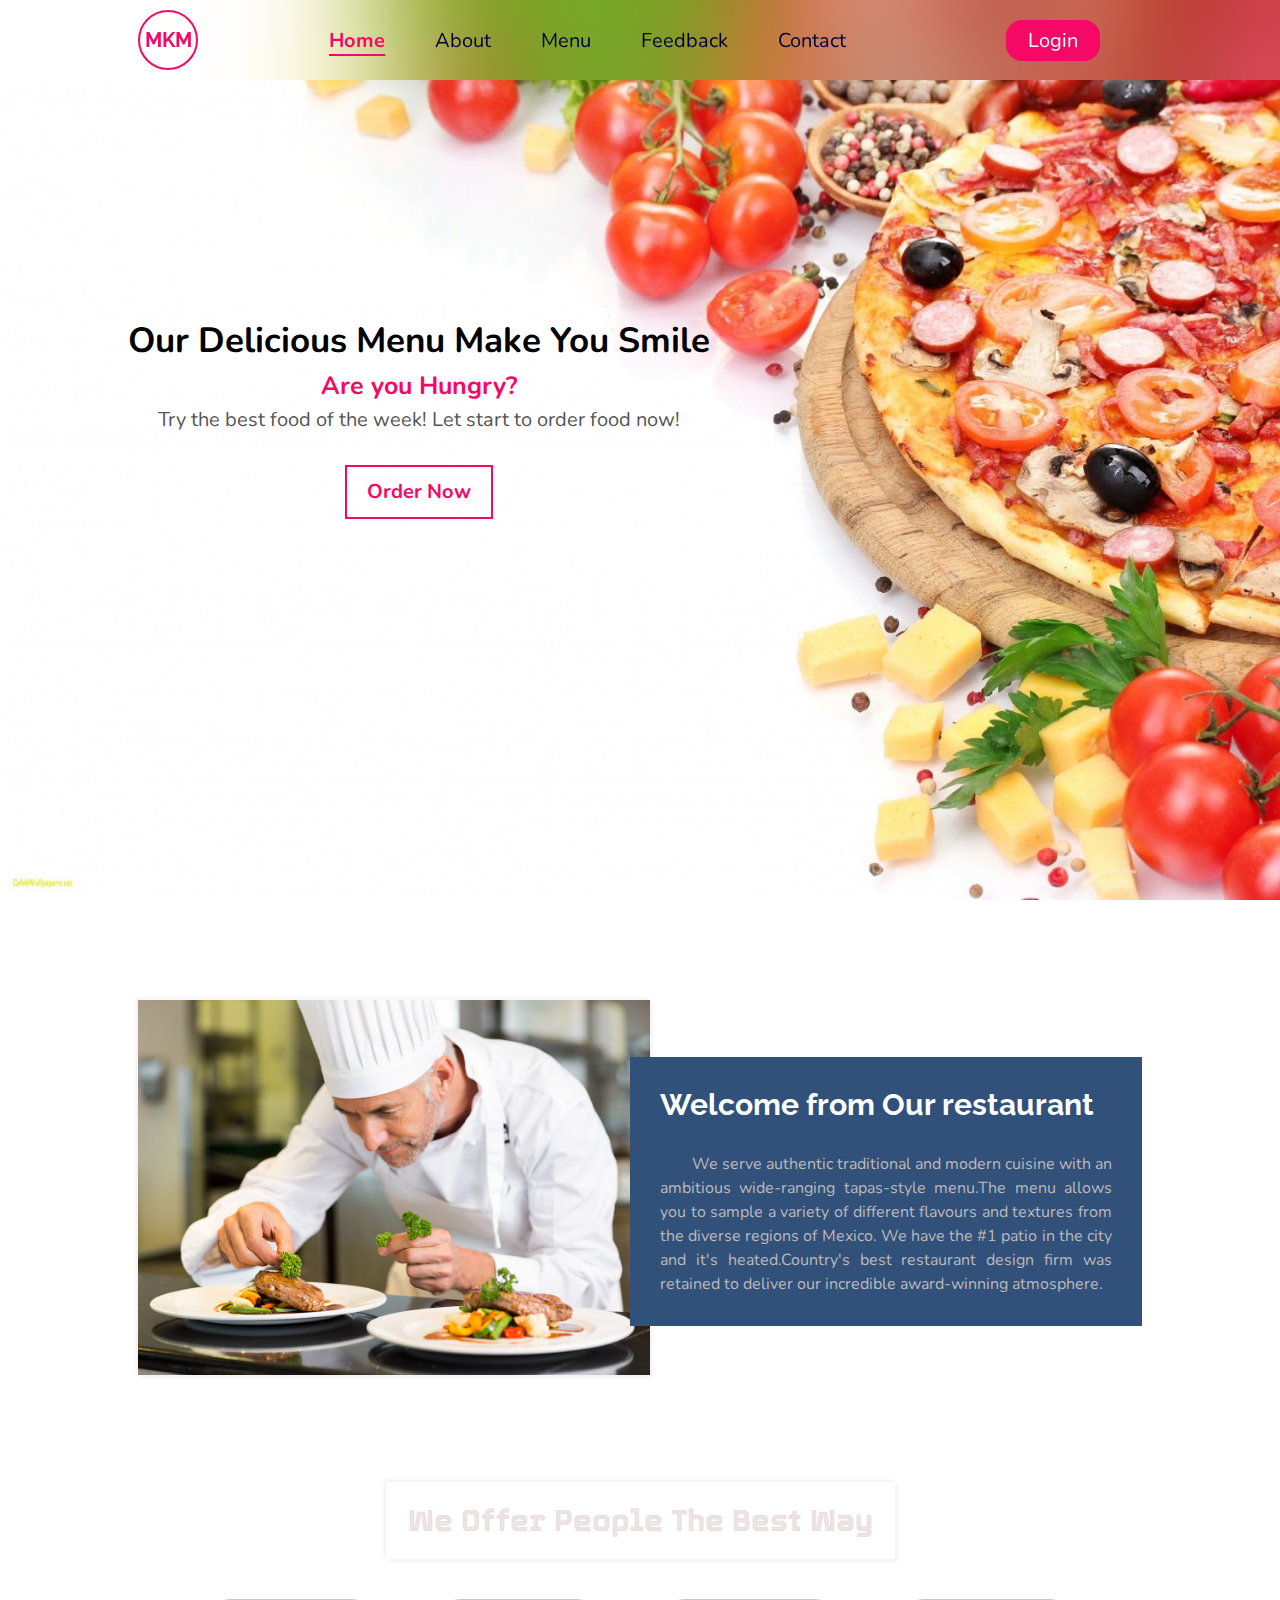
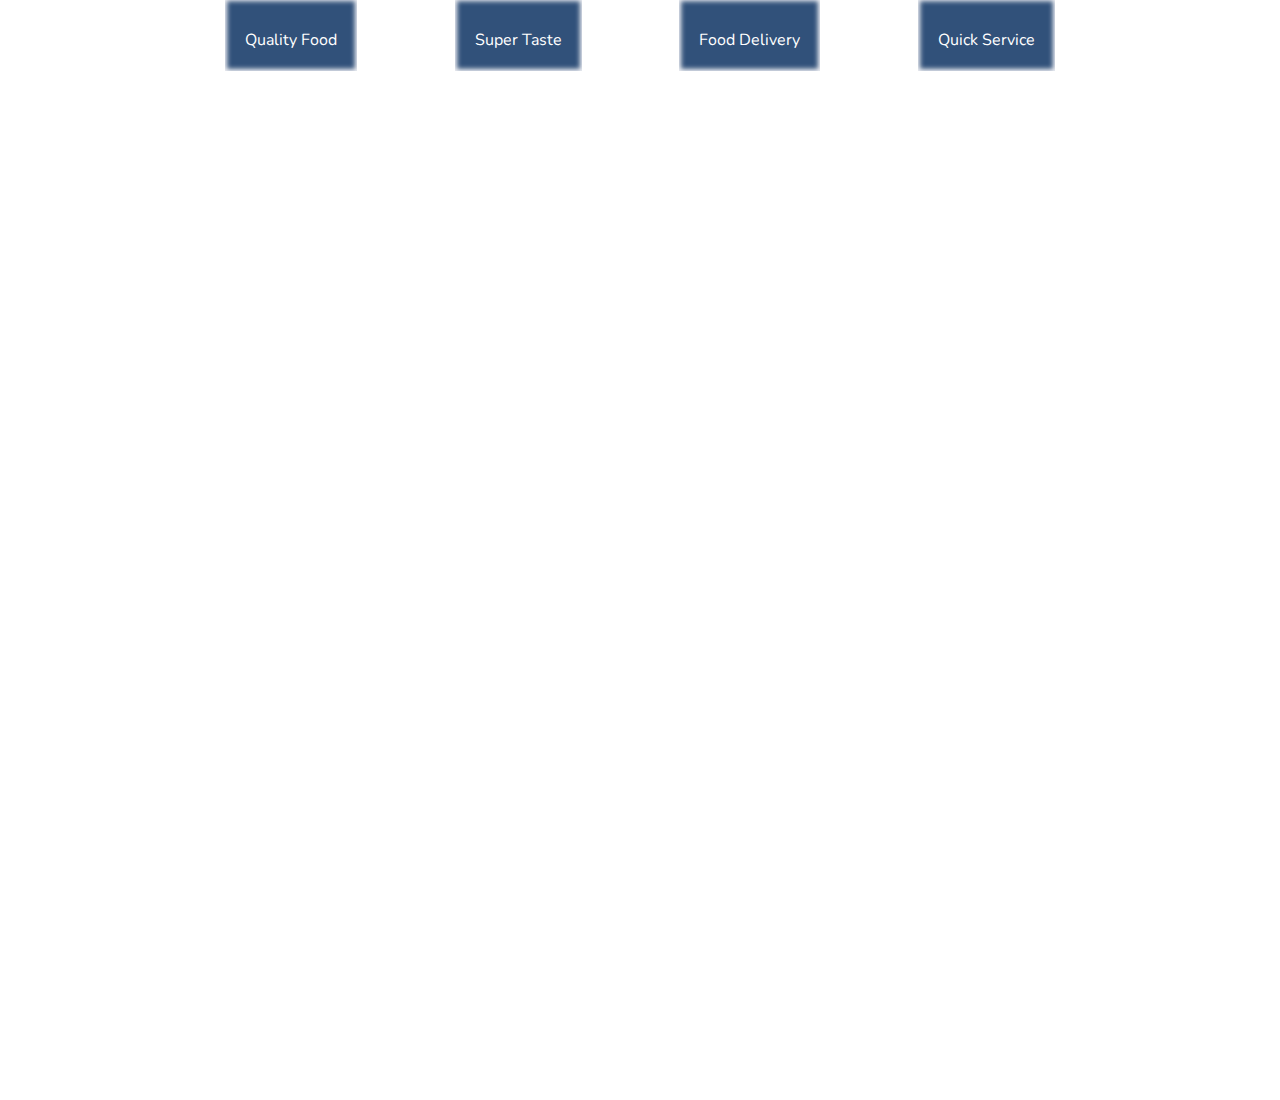
==== index.html @ 501df833 "Home and About Page" ====
<!DOCTYPE html>
<html lang="en">
<head>
    <meta charset="UTF-8">
    <meta http-equiv="X-UA-Compatible" content="IE=edge">
    <meta name="viewport" content="width=device-width, initial-scale=1.0">
    
    <!-- Icon link-->
    <link rel="stylesheet" href="https://use.fontawesome.com/releases/v5.15.3/css/all.css" integrity="sha384-SZXxX4whJ79/gErwcOYf+zWLeJdY/qpuqC4cAa9rOGUstPomtqpuNWT9wdPEn2fk" crossorigin="anonymous">
    <link rel='stylesheet' href='https://cdn-uicons.flaticon.com/uicons-regular-rounded/css/uicons-regular-rounded.css'>
    <!-- End Icon link -->

    <!-- Custom Css -->
    <link rel="stylesheet" href="assest/css/style.css">
    <link rel="stylesheet" href="assest/css/about.css">
    <link rel="stylesheet" href="assest/css/feedback.css">
    <!-- End Custom Css -->

    <title>Restaurant</title>
    
</head>
<body>
<!-- for Navbar start -->
    <header class="navbar_section">
        <div class="container">
            <div class="navbar">
                <div class="navbar_brand flex_center">
                    <a href="#"> MKM </a>
                </div>
                <ul class="navbar_menu flex_center">
                    <li class="navbar_item ">
                        <a href="#home" class="navbar_link active"> Home </a>
                    </li>
                    <li class="navbar_item">
                        <a href="#about" class="navbar_link"> About </a>
                    </li>
                    <li class="navbar_item">
                        <a href="#menu" class="navbar_link"> Menu </a>
                    </li>
                    <li class="navbar_item">
                        <a href="#feedback" class="navbar_link"> Feedback </a>
                    </li>
                    <li class="navbar_item">
                        <a href="#contact" class="navbar_link">Contact </a>
                    </li>
                </ul>
                <div class="flex_center">
                    <div class="account flex_center">
                        <div class="acc_login border_hover">
                            <a href="assest/html/login_form.html" class="login">
                                Login
                            </a>
                        </div>
                        <div class="acc_user flex_center d_none">
                            <div class="user_img"> 
                                <i class="fa fa-user"></i>
                            </div>
                            <a href="#" class="user">
                                May
                            </a>
                        </div>
                    </div>
                    <div class="cart">
                        <a href="#"> <i class="fa fa-cart-plus"></i></a>
                    </div>
                </div>
            </div>
        </div>
    </header>
<!-- for Navbar end -->

<!-- Top_Btn -->

<!-- End Top_Btn -->

<!-- for Home start -->
    <section class="home_section" id="home">
        <div class="container">
            <div class="home flex_center">
                <div class="home_item">
                    <div class="home_text">
                        <p> Our Delicious Menu Make You Smile</p>
                        <p> Are you Hungry?</p>
                        <p> Try the best food of the week! Let start to order food now!</p>
                    </div>
                    <div class=" order_btn border_hover">
                        <a href="#menu"> Order Now</a>
                    </div>
                </div>
            </div>
        </div>
    </section>
<!-- for Home end -->

<!-- for About start -->
    <section class="about_section" id="about">
        <div class="container">
            <div class="about ">
                <div class="flex_center">
                    <div class="w-50 about_img">
                        <img src="assest/img/about/chef-cooking.jpg" alt="">
                    </div>
                    <div class="w-50 about_text">
                        <h2> Welcome from Our restaurant</h2>
                        <p>
                            We serve authentic traditional and modern cuisine with an ambitious wide-ranging tapas-style menu.The menu allows you to sample a variety of different flavours and textures from the diverse regions of Mexico.
                            We have the #1 patio in the city and it's heated.Country's best restaurant design firm was retained to deliver our incredible award-winning atmosphere.
                        </p>
                    </div>
                </div>                
                <div class="about_card">
                    <div class="card_title">
                        <h2> We Offer People The Best Way </h2>
                    </div>
                    <div class="card flex_center">
                        <div class="card_body">
                            <div class="card_icon"> 
                                <i class="fa fa-fish"></i>
                            </div>
                            <div class="card_text">
                                Quality Food
                            </div>
                        </div>
                        <div class="card_body">
                            <div class="card_icon"> 
                                <i class="fa fa-smile-wink"></i>
                            </div>
                            <div class="card_text">
                                Super Taste
                            </div>
                        </div>
                        <div class="card_body">
                            <div class="card_icon">
                                <i class="fa fa-car"></i>
                            </div>
                            <div class="card_text">
                                Food Delivery
                            </div>
                        </div>
                        <div class="card_body">
                            <div class="card_icon">
                                <i class="fa fa-clock"></i>
                            </div>
                            <div class="card_text">
                                Quick Service
                            </div>
                        </div>
                    </div>
                </div>                
            </div>
        </div>
    </section>
<!-- for About end -->

<!-- for feedback start -->
    <section class="feecback_section" id="feedback">
        <div class="container">
            <div class="feedback">
            </div>
        </div>
    </section>
<!-- for feedback end -->
<script  type="text/javascript" src="assest/js/custom.js"></script>
</body>
</html>
---- assest/css/style.css ----
/* Google Font */
@import url('https://fonts.googleapis.com/css2?family=Raleway:ital,wght@0,100;0,300;0,500;0,600;0,800;1,600&display=swap');
@import url('https://fonts.googleapis.com/css2?family=Nunito:wght@200;300;400;600;700;800&family=Raleway:ital,wght@0,100;0,300;0,500;0,600;0,800;1,600&display=swap');
@import url('https://fonts.googleapis.com/css2?family=Tourney:wght@300;400;600&family=Zen+Tokyo+Zoo&display=swap');
/* for all Element */

html{
    width:100%;
    overflow-x:hidden;
    scroll-behavior: smooth;
}
body{
    width: 100%;
    font-size: 20px;
    overflow-x:hidden;
    /*  */
}
*{
    margin: 0; padding: 0;
    box-sizing: border-box;
    font-family:'Nunito', sans-serif;
}
.container{
    width:80%; height: 100%;
    margin:0 auto;
}
a{
    text-decoration: none;
    color:var(--black);
}
li{
    list-style-type: none;
}
.flex_center{
    display: flex;
    justify-content: center;
    align-items: center;
}
.d_block{ display: block;}
.d_none{ display: none;}
/* Custom Css */
:root{
    --bg-black-50:#eff0f4;
    --text-black-900:#000000;
    --text-black-700:#555555;
    --black:#000030;
    --white:#ffffff;
    --pink:#F60966;
    --violet:#914A9E;
    --black-blue:#31517A;
    --outer-shadow: 2px 2px 5px var(--bg-black-50),
                    -2px -2px 5px var(--bg-black-50);
    --inner-shadow:inset 2px 2px 5px var(--bg-black-50),
                    inset -2px -2px 5px var(--bg-black-50);
}

/* Navbar Section */

    .navbar_section{
        width:100%;
        position:absolute;
        /* background-color: var(--white); */
        backdrop-filter: blur(50px);
    }
    .navbar{
        display: flex;
        justify-content: space-between;
        align-items: center;
        padding: 10px; 
        /* Customize padding as you like */

    }
    .navbar_brand{
        width: 60px;
        height: 60px;
        border: 2px solid var(--pink);
        border-radius: 50%;
    }
    .navbar_brand a{
        color:var(--pink);
        font-weight: bold;
        font-family:'Raleway',sans-serif;
    }
    .navbar_menu{    }
    .navbar_item{
        margin-right: 30px;
        padding: 5px 10px;
    }
    .navbar_link{    }
    .active{
        color:var(--pink);
        border-bottom: 1px solid var(--pink);
        font-weight: bold;
        border-bottom: 2px solid var(--pink);
    }

    .account{ }
    .acc_login{
        border: 2px solid var(--pink);
        padding: 5px 20px;
        border-radius: 16px;
        text-align: center;
        background-color: var(--pink);
    }
    .login{  color:var(--white);  }
    .user_img{
        border: 1px solid var(--black);
        width: 40px;
        height: 40px;
        border-radius: 50%;
        display: inline-block;
        margin-right: 5px;
        text-align: center;
        background-color: var(--text-black-900);
    }
    .user_img i{
        line-height: 2;
        color: var(--bg-black-50);
    }

    .cart{
        border-left: 1px solid var(--black);
        border-right: 1px solid var(--black);
        margin:0px 10px;
        padding:0px 10px;
    }
    .cart i{ color:var(--pink);}
    .cart:active i{ color:var(--text-black-900)}

/* End Navbar Section */

/* Start HOme Section */
    .home_section{
        width: 100%; 
        height: 100vh;
        background:url('../img/home/home_bg_2.jpg');
        background-size: cover;
        background-attachment: fixed;
        background-position:left center;
    }
    .home{
        height:100%;
        justify-content: flex-start;
    }
    .home_item{
        line-height: 1.5;
        text-align: center;
        height: 30%;
    }

    .home_text{ margin-bottom: 30px;}
    .home_text p:first-child{
        color: var(--text-black-900);
        font-weight: bold;
        font-size: 35px;
    }
    .home_text p:nth-child(even){
        color: var(--pink);
        font-size: 25px;
        font-weight: bold;
    }
    .home_text p:last-child{
        color: var(--text-black-700);
    }

    .order_btn{
        display: inline-block;
        border: 2px solid var(--pink);
        padding:10px 20px;
    }
    .order_btn a{ font-weight: bold; color:var(--pink);}

    /* for Login btn and Order now Btn */
    .border_hover:hover{
        background-color: var(--pink);
        transition: background-color 1s;
    }
    .border_hover:hover a{ color:var(--white);}
    .border_hover:active {
        margin-top:-5px;
    }
/* End HOme Section */
---- assest/css/about.css ----
.position_fixed{
    position: fixed;
    background-color: var(--white);
    box-shadow: var(--outer-shadow);
}
.about_section{
    width: 100%;
    min-height: 100vh;
    background: linear-gradient(rgba(29, 27, 27, 0.5), rgba(119, 116, 116, 0.5)), url("../img//about/abour_bg.webp");
    background-repeat: no-repeat;
    background-size: cover;
    background-position:right top;
    background-attachment: fixed;
}
.about{
    width: 100%;
    padding: 100px 0px;
}
.w-50{ width:50%;}

.about_img img{
    width:100%;
    box-shadow: var(--outer-shadow);
}

.about_text{
    background: var(--black-blue);
    padding: 30px;
    margin-left: -20px;
}
.about_text h2{
    color:#fff;
    margin-bottom: 30px;
    font-weight: bold;
    font-family: 'Raleway',sans-serif;
}
.about_text p{
    color: rgb(190, 184, 184);
    line-height: 1.5;
    text-indent: 2rem;
    text-align: justify;
    font-size: 16px;
}

.about_card{
    text-align: center;
    width: 100%;
    /* padding: 100px 0; */
}
.card_title{
    padding: 20px; 
    margin-top: 100px; margin-bottom: 40px;
    display: inline-block;
    border: 2px solid var(--white);
    box-shadow: var(--outer-shadow);
}
.card_title h2{
    color:rgb(233, 224, 224);
    font-family: 'Tourney', cursive;
}

.card{ justify-content: space-evenly; }
.card_body{
    color: var(--white);
    display: inline-block;
    cursor: pointer;

    padding: 20px;
    background: var(--black-blue);
    box-shadow:var(--inner-shadow);
}
.card_body:hover{
    background-color: transparent;
    transition: all 1s;
}
.card_icon{
    background-image: url("../img/about/blob.svg");
    background-repeat: no-repeat;
}
.card_icon i{
    width: 120px;
    height: 120px;
    line-height: 120px;
    border-bottom: 2px solid var(--white);
    font-size: 25px;
}
.card_text{ 
    margin-top: 10px;
    font-size: 16px;
}
---- assest/css/feedback.css ----
.feecback_section{
    min-height:100vh;
}
.feedback{
    
}
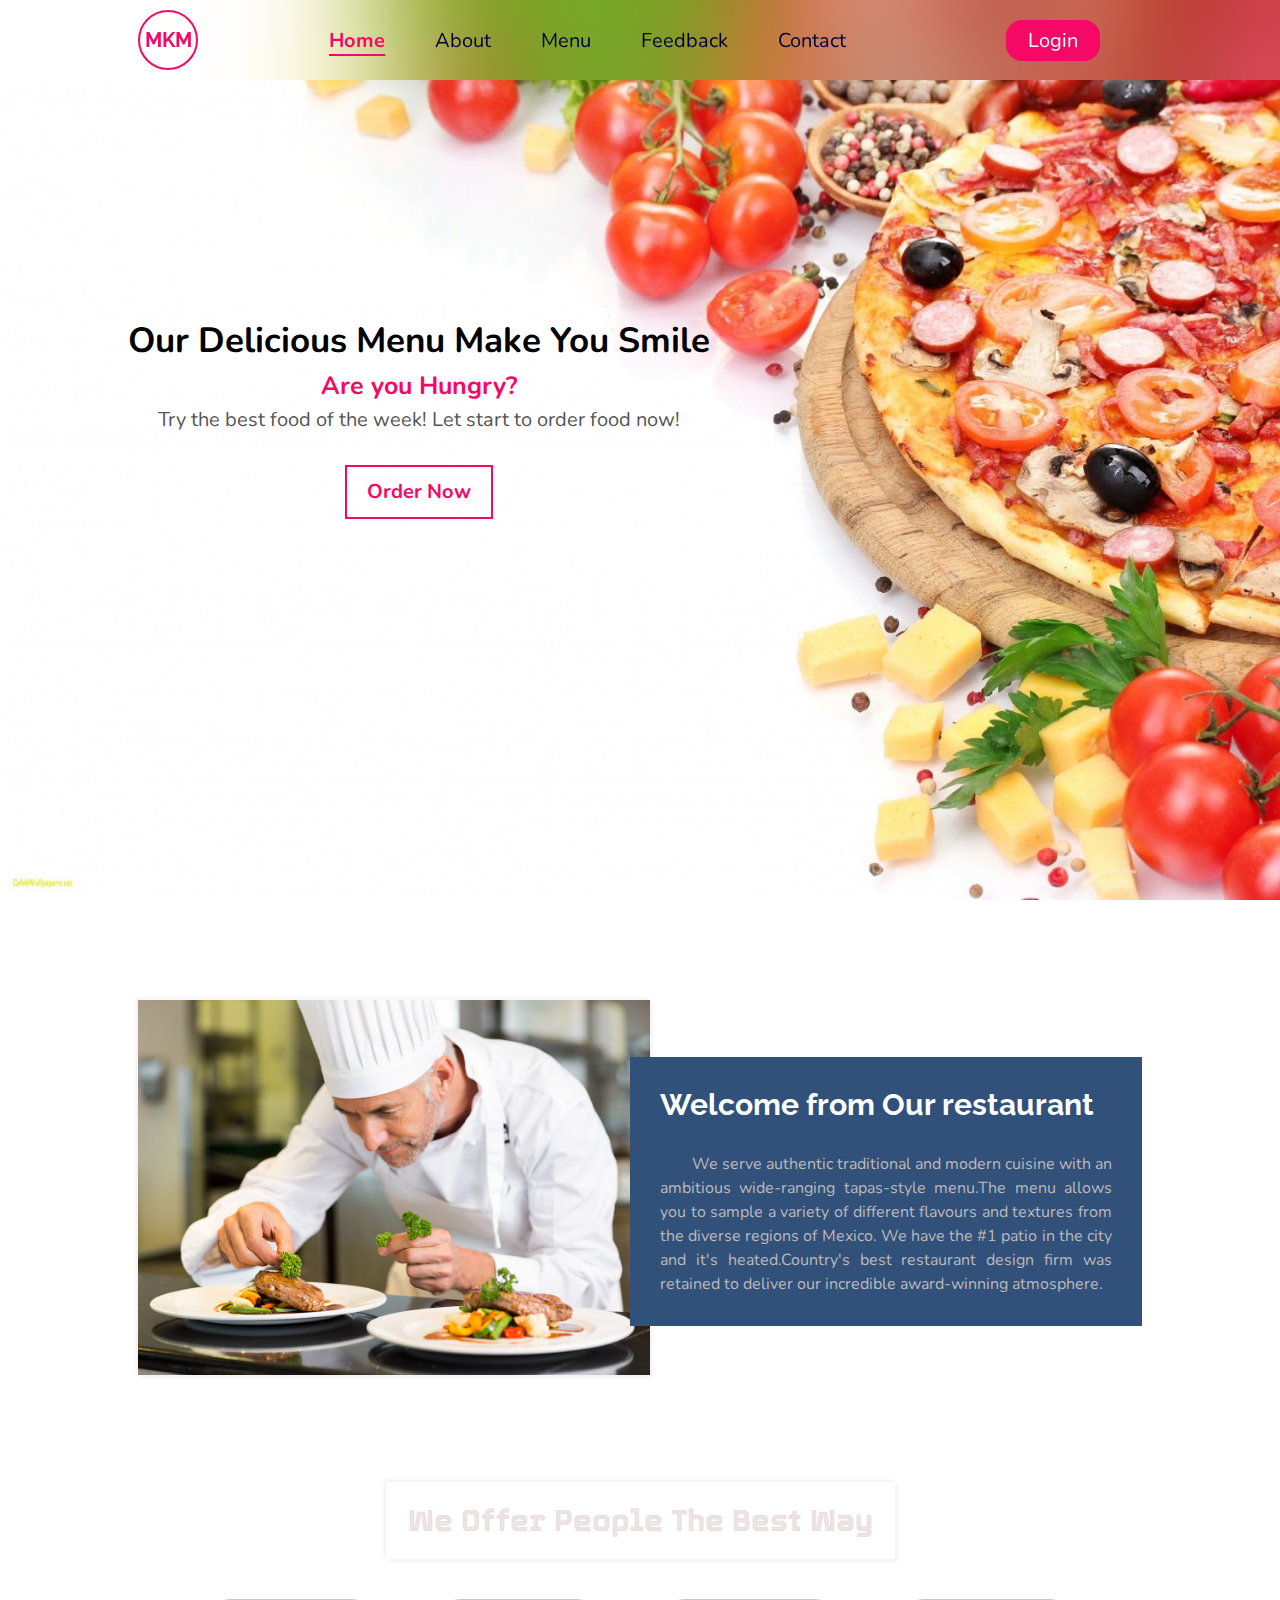
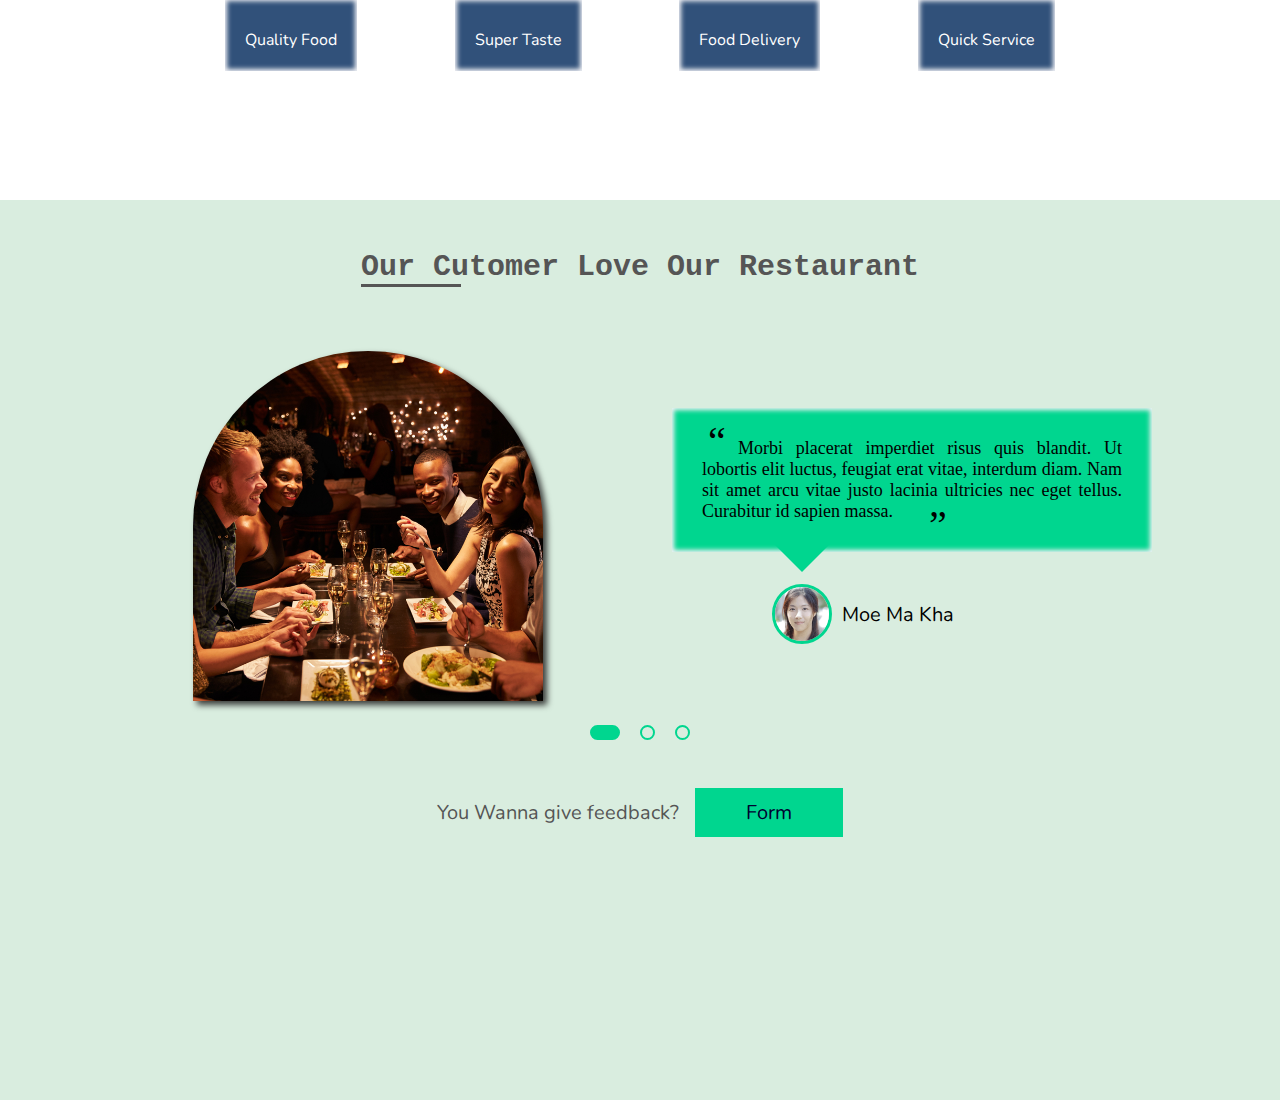
==== commit 81e16779: "Adding Feedback Section" ====
--- a/index.html
+++ b/index.html
@@ -156,6 +156,117 @@
     <section class="feecback_section" id="feedback">
         <div class="container">
             <div class="feedback">
+                <div class="feedback_header">
+                    <h3> Our Cutomer Love Our Restaurant</h3>
+                </div>
+                <div class="my-4">
+                    <div class="slide_row flex_center">
+                        <div class="flex_center slide_col">
+                            <div class="feedback_img_wrap w-50 flex_center">
+                                <div class="feedback_img">
+                                    <!-- <img src="assest/img/Feedback/happygirl-2-small.png" alt=""> -->
+                                </div>
+                            </div>
+                            <div class="customer_feedback w-50 ml-4">
+                                <div class="quote_border">
+                                    <blockquote>
+                                        Morbi placerat imperdiet risus quis blandit. Ut lobortis elit luctus, feugiat erat vitae, interdum diam. Nam sit amet arcu vitae justo lacinia ultricies nec eget tellus. Curabitur id sapien massa. 
+                                        <!-- Praesent varius purus id turpis iaculis iaculis. Nulla convallis magna nunc, id rhoncus massa ornare in. Donec et feugiat sem, ac rhoncus mauris. Quisque eget tempor massa. -->
+                                    </blockquote>
+                                </div>
+                                <div class="customer flex_center">
+                                    <div class="customer_img">
+                                        <img src="assest/img/Feedback/testimonials-2.jpg" alt="">
+                                    </div>
+                                    <div class="customer_info">
+                                        <div class="name"> Moe Ma Kha</div>
+                                        <div class=" "></div>
+                                    </div>
+                                </div>
+                            </div>
+                        </div>
+                        <div class="flex_center slide_col">
+                            <div class="customer_feedback w-50">
+                                <div class="quote_border">
+                                    <blockquote>
+                                        Praesent varius purus id turpis iaculis iaculis. Nulla convallis magna nunc, id rhoncus massa ornare in. Donec et feugiat sem, ac rhoncus mauris. Quisque eget tempor massa.
+                                    </blockquote>
+                                </div>
+                                <div class="customer flex_center">
+                                    <div class="customer_img">
+                                        <img src="assest/img/Feedback/testimonials-4.jpg" alt="">
+                                    </div>
+                                    <div class="customer_info">
+                                        <div class="name"> Min Kha</div>
+                                        <div class=" "></div>
+                                    </div>
+                                </div>
+                            </div>
+                            <div class="customer_feedback w-50 ml-4">
+                                <div class="quote_border">
+                                    <blockquote>
+                                        Morbi placerat imperdiet risus quis blandit. Ut lobortis elit luctus, feugiat erat vitae, interdum diam. Nam sit amet arcu vitae justo lacinia ultricies nec eget tellus. Curabitur id sapien massa. 
+                                        Praesent varius purus id turpis iaculis iaculis. Nulla convallis magna nunc, id rhoncus massa ornare in.
+                                    </blockquote>
+                                </div>
+                                <div class="customer flex_center">
+                                    <div class="customer_img">
+                                        <img src="assest/img/Feedback/testimonials-3.jpg" alt="">
+                                    </div>
+                                    <div class="customer_info">
+                                        <div class="name"> Ingyin Phyu</div>
+                                        <div class=" "></div>
+                                    </div>
+                                </div>
+                            </div>
+                        </div>
+                        <div class="flex_center slide_col">
+                            <div class="customer_feedback w-50">
+                                <div class="quote_border">
+                                    <blockquote>
+                                        Praesent varius purus id turpis iaculis iaculis. Nulla convallis magna nunc, id rhoncus massa ornare in. Donec et feugiat sem, ac rhoncus mauris. Quisque eget tempor massa.
+                                    </blockquote>
+                                </div>
+                                <div class="customer flex_center">
+                                    <div class="customer_img">
+                                        <img src="assest/img/Feedback/testimonials-4.jpg" alt="">
+                                    </div>
+                                    <div class="customer_info">
+                                        <div class="name"> Min Kha</div>
+                                        <div class=" "></div>
+                                    </div>
+                                </div>
+                            </div>
+                            <div class="customer_feedback w-50 ml-4">
+                                <div class="quote_border">
+                                    <blockquote>
+                                        Morbi placerat imperdiet risus quis blandit. Ut lobortis elit luctus, feugiat erat vitae, interdum diam. Nam sit amet arcu vitae justo lacinia ultricies nec eget tellus. Curabitur id sapien massa. 
+                                        <!-- Praesent varius purus id turpis iaculis iaculis. Nulla convallis magna nunc, id rhoncus massa ornare in. Donec et feugiat sem, ac rhoncus mauris. Quisque eget tempor massa. -->
+                                    </blockquote>
+                                </div>
+                                <div class="customer flex_center">
+                                    <div class="customer_img">
+                                        <img src="assest/img/Feedback/testimonials-2.jpg" alt="">
+                                    </div>
+                                    <div class="customer_info">
+                                        <div class="name"> Moe Ma Kha</div>
+                                        <div class=" "></div>
+                                    </div>
+                                </div>
+                            </div>
+                        </div>
+                    </div>
+                    <!-- <div class="feedback_border"> </div> -->
+                    <div class="slide_icon flex_center">
+                        <span class="icon icon_active"> </span>
+                        <span class="icon"> </span>
+                        <span class="icon"> </span>
+                    </div>
+                </div>
+                <div class="feedback_btn flex_center">
+                    <span>You Wanna give feedback?</span>
+                     <button class="feedback_form-btn"> <a href="#feedback"> Form </a></button>
+                </div>
             </div>
         </div>
     </section>
--- a/assest/css/style.css
+++ b/assest/css/style.css
@@ -19,6 +19,9 @@
     margin: 0; padding: 0;
     box-sizing: border-box;
     font-family:'Nunito', sans-serif;
+}
+section{
+    width:100%;
 }
 .container{
     width:80%; height: 100%;
@@ -46,8 +49,9 @@
     --black:#000030;
     --white:#ffffff;
     --pink:#F60966;
-    --violet:#914A9E;
     --black-blue:#31517A;
+    --orange:#f7a610;
+    --soft-green:#00D68F;
     --outer-shadow: 2px 2px 5px var(--bg-black-50),
                     -2px -2px 5px var(--bg-black-50);
     --inner-shadow:inset 2px 2px 5px var(--bg-black-50),
@@ -61,6 +65,7 @@
         position:absolute;
         /* background-color: var(--white); */
         backdrop-filter: blur(50px);
+        z-index:100;
     }
     .navbar{
         display: flex;
@@ -86,7 +91,8 @@
         margin-right: 30px;
         padding: 5px 10px;
     }
-    .navbar_link{    }
+    .navbar_link{    } 
+    
     .active{
         color:var(--pink);
         border-bottom: 1px solid var(--pink);
--- a/assest/css/about.css
+++ b/assest/css/about.css
@@ -5,7 +5,6 @@
     box-shadow: var(--outer-shadow);
 }
 .about_section{
-    width: 100%;
     min-height: 100vh;
     background: linear-gradient(rgba(29, 27, 27, 0.5), rgba(119, 116, 116, 0.5)), url("../img//about/abour_bg.webp");
     background-repeat: no-repeat;
--- a/assest/css/feedback.css
+++ b/assest/css/feedback.css
@@ -1,6 +1,152 @@
 .feecback_section{
     min-height:100vh;
+    background-color:#D9EDDF;
+    /* #F1F1E6 */z-index:105;
 }
 .feedback{
-    
+    padding:50px 0;
+    overflow: hidden;
+}
+.feedback_header{ 
+    padding:1rem; text-align: center;
+    padding-top:0 ;
+}
+.feedback_header h3{
+    font-family: monospace,sans-serif;
+    font-size: 30px;
+    color: var(--text-black-700);
+    display: inline-block;
+}
+.feedback_header h3:after{
+    content:"";
+    width:100px;height:3px;
+    background-color: var(--text-black-700);
+    display: block;
+}
+
+.feedback_img_wrap{ }
+.feedback_img{
+    width: 350px;
+    height: 350px;
+    border-radius: 200px 200px 0 0;
+}
+.feedback_img{ 
+    background-image: url(../img/Feedback/happy_friend.jpg);
+    /* background: var(--orange); */
+    background-repeat:no-repeat ;
+    background-size: cover;
+    background-position: center;
+    filter:drop-shadow(4px 4px 3px #393b39);
+}
+
+.customer_feedback{ }
+
+.quote_border{
+    background: var(--soft-green);
+    position: relative;
+    padding: 30px;   margin-bottom: 2rem;
+    box-shadow: var(--inner-shadow);
+ }
+.quote_border:after{
+    content: ""; position: absolute;
+    border-top: 30px solid var(--soft-green);
+    border-left: 30px solid transparent;
+    border-right: 30px solid transparent;
+    bottom: -20px;
+    left: 100px;
+}
+
+blockquote{ 
+    font-size: 18px;
+    font-family:cursive;
+    text-align: justify;
+    text-indent: 2em;
+    position: relative;
+}
+blockquote:before,blockquote:after{
+    font-size: 40px;
+    position: absolute;
+}
+blockquote:before{
+    content:'\201C';
+    top: -20px;
+    left: -30px;
+}
+blockquote:after{ 
+    content:'\201D';
+    /* right: 70px;
+    bottom: -20px; */
+}
+
+.customer{
+    justify-content: flex-start;
+    padding:0 100px;
+}
+.customer_img{ 
+    width: 60px; height: 60px;
+    border:3px solid var(--soft-green);
+    border-radius: 50%;
+    box-shadow: var(--inner-shadow);
+}
+.customer_img img{
+    width:100%;height: 100%;
+    border-radius: 50%;
+}
+.customer_info{   margin: 0 10px; }
+.customer_info .name{ }
+
+.ml-4{
+    margin-left: 4rem;
+}
+.my-4{ 
+    margin: 3rem 0;
+}
+
+.feedback_border{
+    width: 100%;height: 2px;
+    margin:30px 0px;
+    border: 2px dotted var(--soft-green);
+}
+.feedback_btn span{
+    color: var(--text-black-700);
+    margin-right: 1rem;
+}
+.feedback_btn button{
+    padding: 10px 50px;
+    background: var(--soft-green);
+    border: none;
+    color: var(--text-black-900);
+    border: 1px solid var(--soft-green);
+
+}
+.feedback_btn button:active{
+    background-color: transparent;
+}
+.feedback_btn  a{
+    font-size: 20px;
+}
+
+/* Slide for feedback */
+.slide_row{
+    width: 300%;
+    transition: all .5s;
+}
+.slide_col{
+    width: 100%;
+}
+.slide_icon{ margin-top: 1.5rem;}
+.slide_icon .icon{
+    display: block;
+    width: 15px;
+    height: 15px;
+    border:2px solid var(--soft-green);
+    border-radius: 50%;
+    margin: 0 10px;
+    cursor: pointer;
+    transition: all .5s;
+}
+.icon_active{
+    width:30px !important;
+    border-radius: 30px !important;
+    background: var(--soft-green);
 }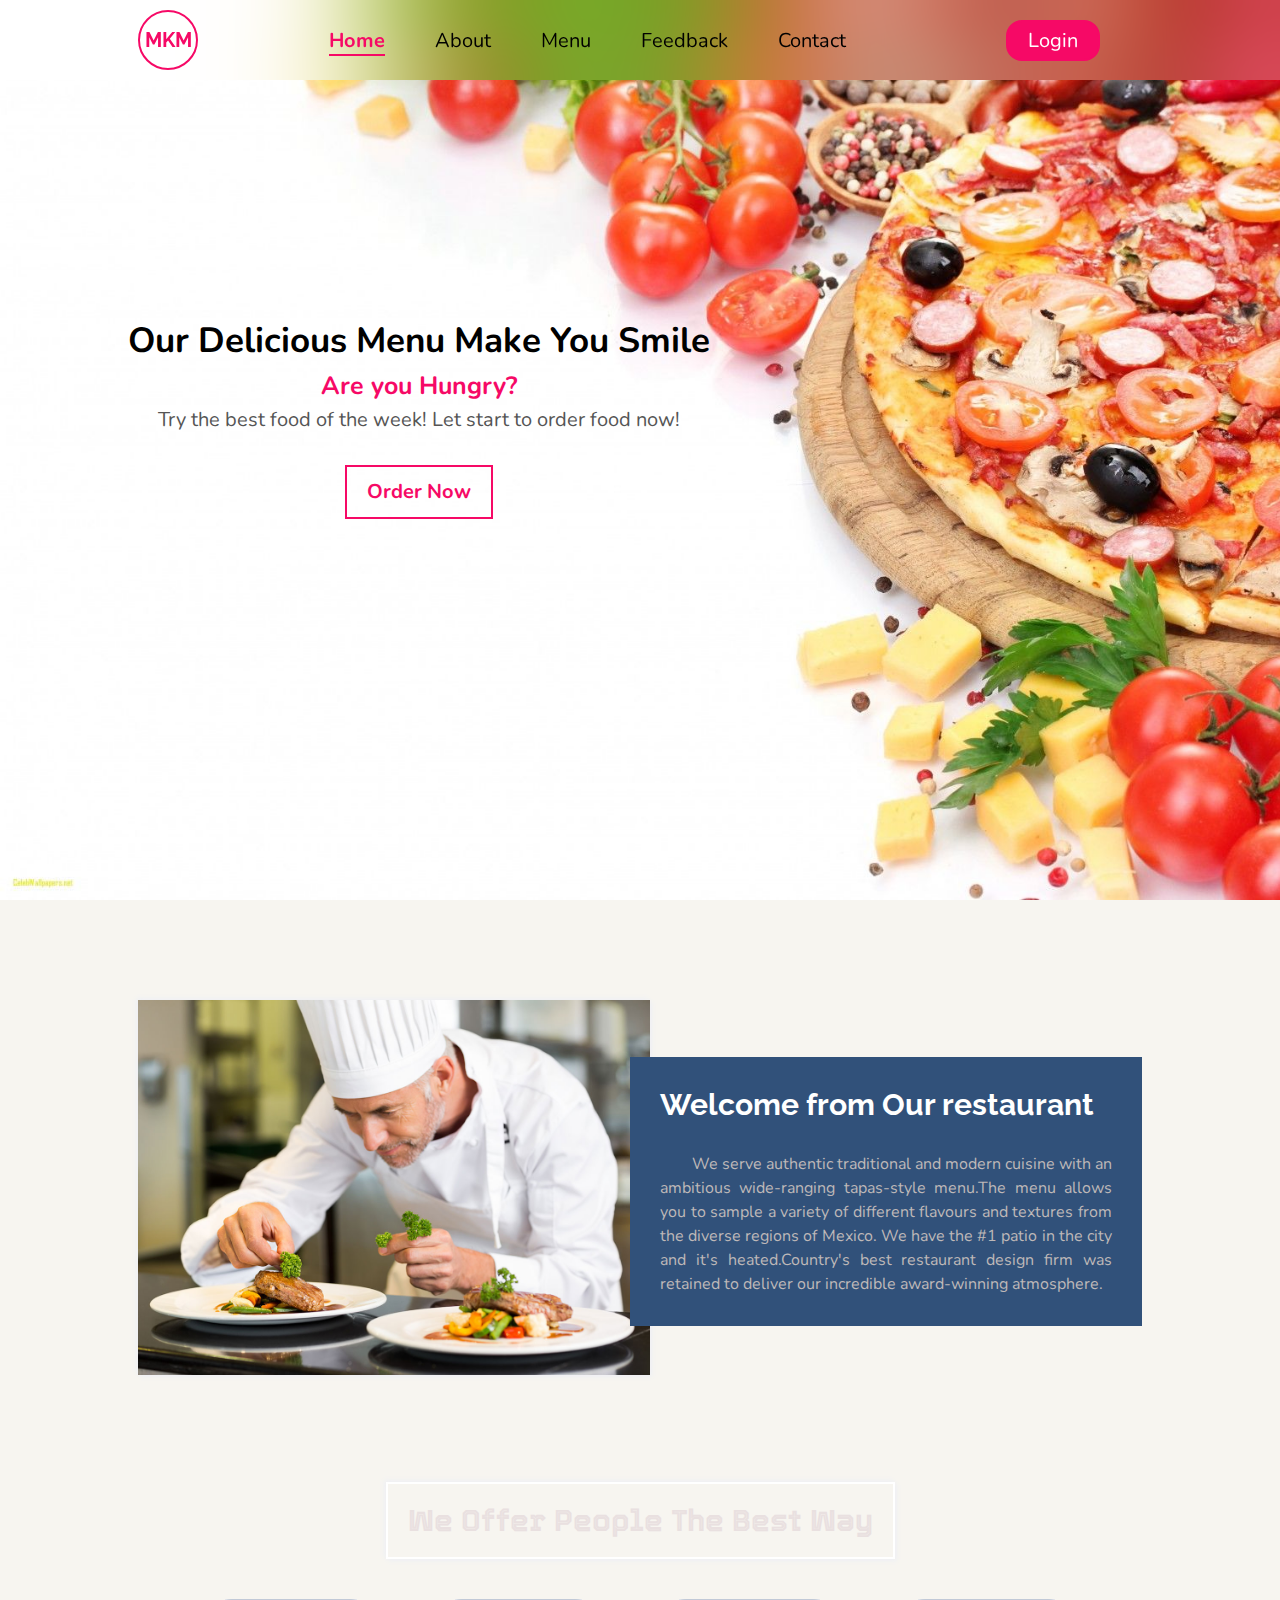
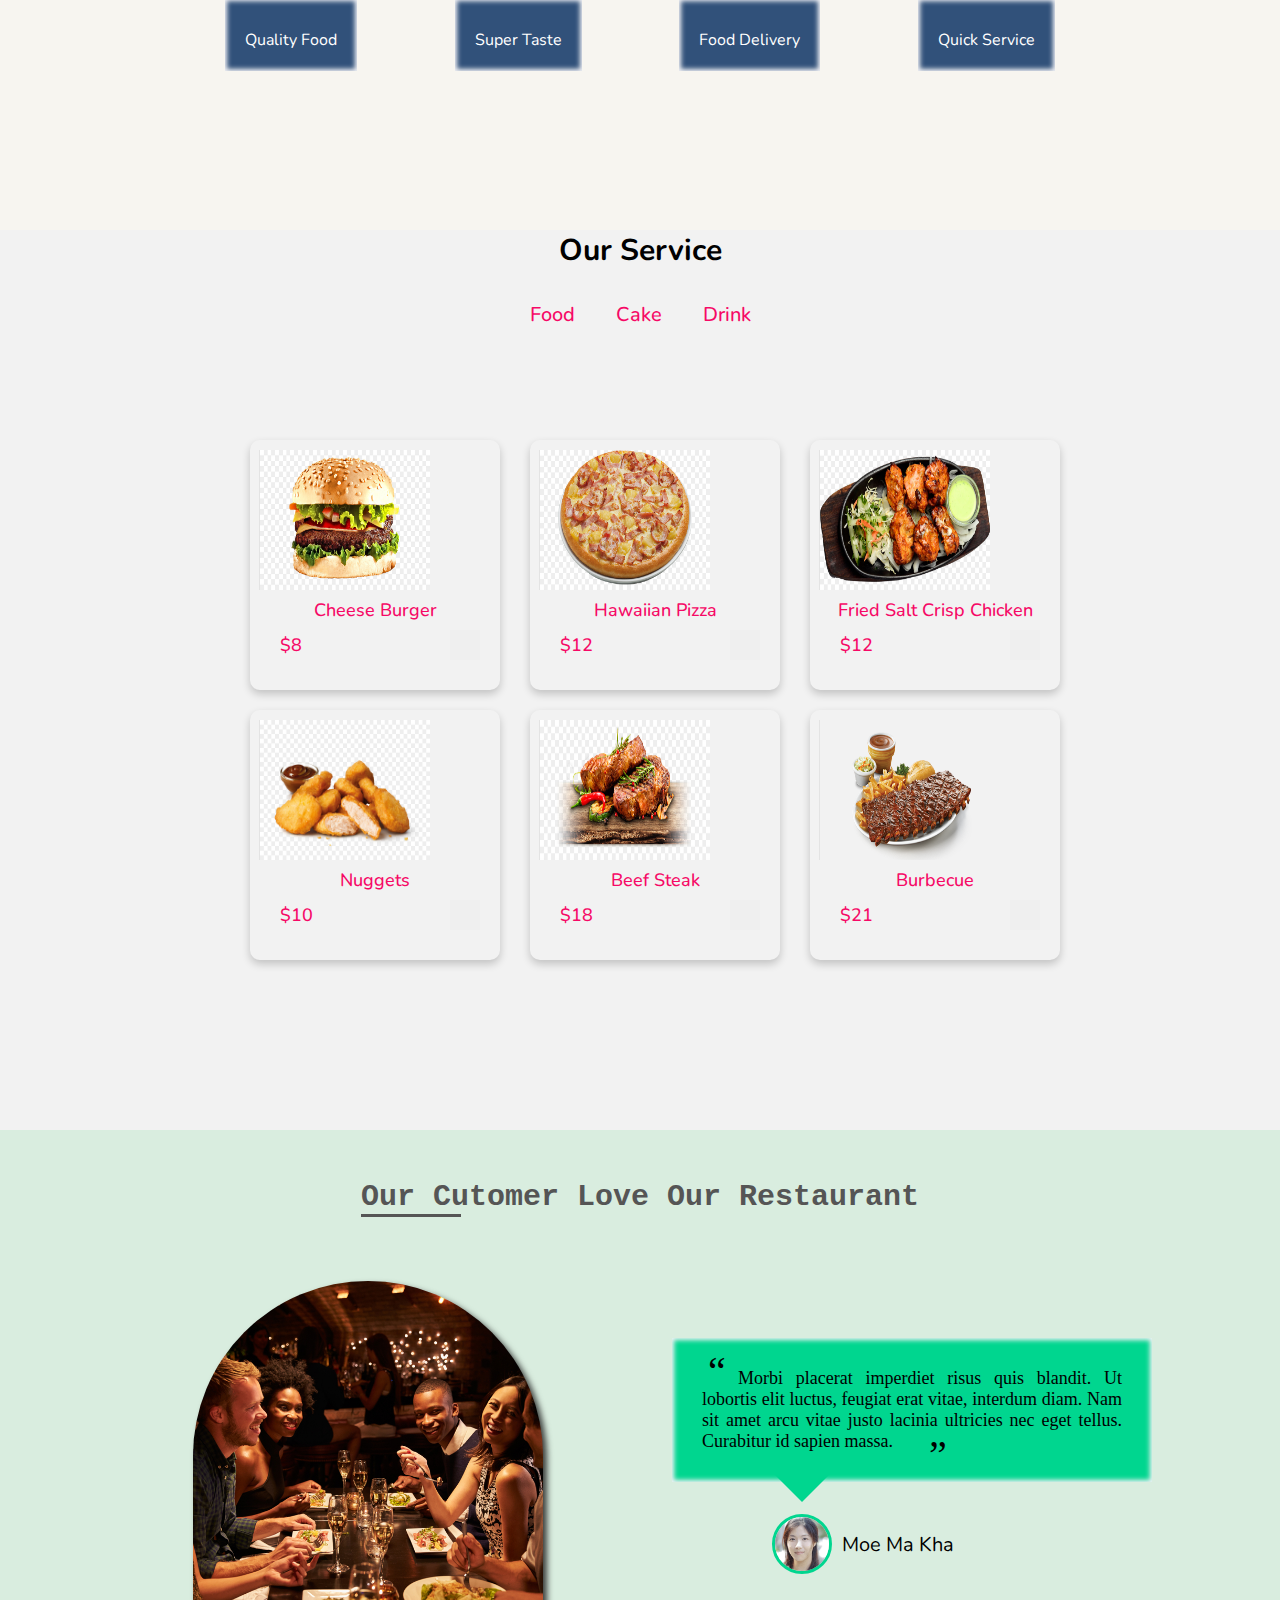
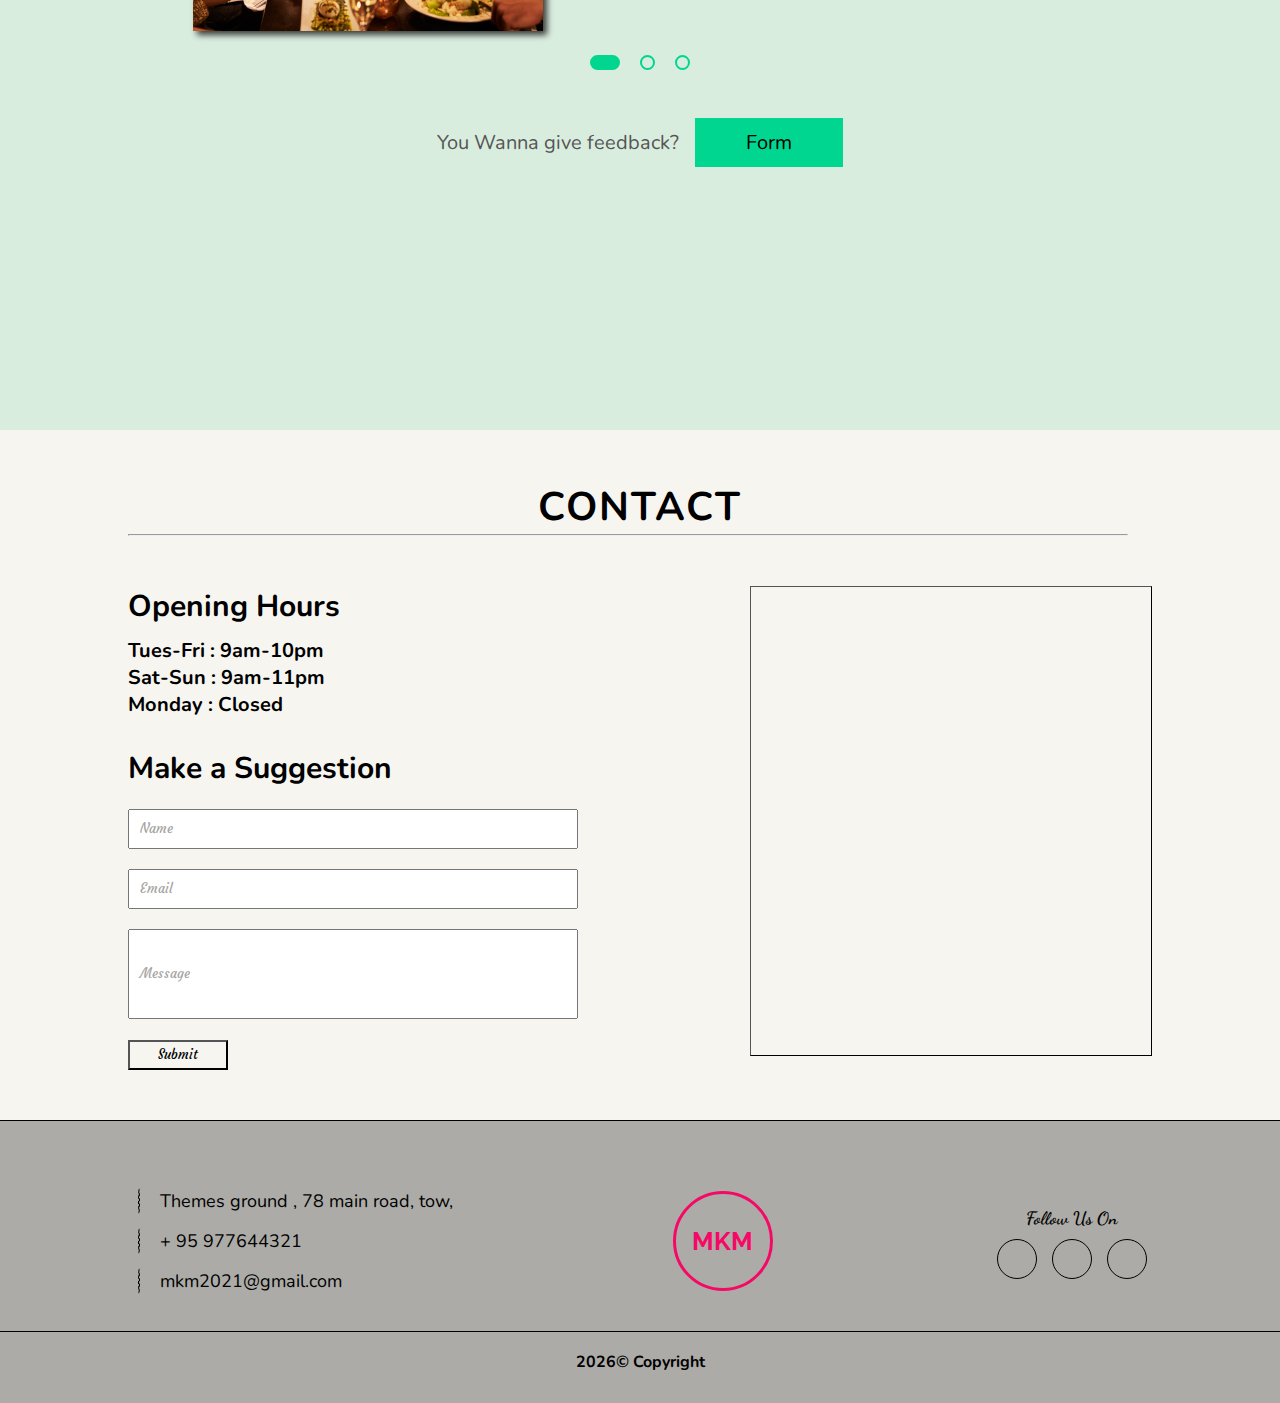
==== commit 258ba186: "Restaurant with adding Menu, Contact and Login Form" ====
--- a/index.html
+++ b/index.html
@@ -11,9 +11,14 @@
     <!-- End Icon link -->
 
     <!-- Custom Css -->
+    <!-- <link rel="stylesheet" href="assest/css/login.css"> -->
     <link rel="stylesheet" href="assest/css/style.css">
     <link rel="stylesheet" href="assest/css/about.css">
+    <link rel="stylesheet" href="assest/css/menu.css">
     <link rel="stylesheet" href="assest/css/feedback.css">
+    <link rel="stylesheet" href="assest/css/contact.css">
+    
+    
     <!-- End Custom Css -->
 
     <title>Restaurant</title>
@@ -47,11 +52,12 @@
                 <div class="flex_center">
                     <div class="account flex_center">
                         <div class="acc_login border_hover">
-                            <a href="assest/html/login_form.html" class="login">
-                                Login
+                            <!-- assest/html/next_form.html -->
+                            <a href="assest/html/next_form.html" class="login"> 
+                                Login 
                             </a>
                         </div>
-                        <div class="acc_user flex_center d_none">
+                        <div class="acc_user d_none ">
                             <div class="user_img"> 
                                 <i class="fa fa-user"></i>
                             </div>
@@ -62,21 +68,27 @@
                     </div>
                     <div class="cart">
                         <a href="#"> <i class="fa fa-cart-plus"></i></a>
+                        <span class="badge"> </span>
                     </div>
                 </div>
             </div>
         </div>
     </header>
 <!-- for Navbar end -->
+    
+<!-- For Login Form Include start -->
+    <!-- <div include_html="assest/html/form.html" class="form_include">
+
+    </div> -->
+<!-- For Login Form  Include end -->
 
 <!-- Top_Btn -->
-
 <!-- End Top_Btn -->
 
 <!-- for Home start -->
     <section class="home_section" id="home">
         <div class="container">
-            <div class="home flex_center">
+            <div class="flex_center home">
                 <div class="home_item">
                     <div class="home_text">
                         <p> Our Delicious Menu Make You Smile</p>
@@ -152,6 +164,361 @@
     </section>
 <!-- for About end -->
 
+<!--    menu section start-->
+<section class="menu-section" id="menu">
+
+    <div class="menu-container">
+
+        <div class="row">
+            <div class="section-title">
+                <h2>Our Service</h2>
+                
+            </div>
+        </div>
+        <div class="row">
+            <div class="menu-tabs">
+
+                <button type="button" class="menu-tab-item"  id="foodbtn"><i class="fas fa-utensils"></i> Food</button>
+                <button type="button" class="menu-tab-item"  id="cakebtn"><i class="fas fa-pizza-slice"></i> Cake</button>
+                <button type="button" class="menu-tab-item" id="drinkbtn"><i class="fas fa-cocktail"></i> Drink</button>
+
+            </div>
+        </div>
+<!--        Start Menu Items-->
+        <div class="menu-box">
+            <div class="cards" id="food">
+
+        
+                <div class="card-box">
+
+                    <div class="card_image_container">
+                        <img src="./assest/img/menu/1.jpg" class="image">
+                    </div>
+                    <div class="card_content">
+                    <p class="text--medium">
+                        Cheese Burger
+                    </p>
+                    </div>
+                    <div class="card_info">
+                        <p class="text--medium dollor">$8</p>
+                        <button class="cartbtn"><i class="fa fa-cart-plus "></i></button>
+                    </div>
+
+                </div>
+        
+                <div class="card-box">
+
+                     <div class="card_image_container">
+                        <img src="./assest/img/menu/2.jpg" class="image">
+                </div>
+                <div class="card_content">
+                    <p class="text--medium">
+                        Hawaiian Pizza
+                    </p>
+                </div>
+                <div class="card_info">
+                    <p class="text--medium dollor">$12</p>
+                    <button class="cartbtn"><i class="fa fa-cart-plus "></i></button>
+                </div>
+
+                </div>
+
+                <div class="card-box">
+
+                    <div class="card_image_container">
+                        <img src="./assest/img/menu/3.jpg" class="image">
+                    </div>
+                    <div class="card_content">
+                         <p class="text--medium">
+                            Fried Salt Crisp Chicken
+                        </p>
+                    </div>
+                    <div class="card_info">
+                        <p class="text--medium dollor">$12</p>
+                         <button class="cartbtn"><i class="fa fa-cart-plus "></i></button>
+                    </div>
+
+                </div>
+
+
+                <div class="card-box">
+
+                    <div class="card_image_container">
+                     <img src="./assest/img/menu/4.jpg" class="image">
+            </div>
+            <div class="card_content">
+                <p class="text--medium">
+                    Nuggets
+                </p>
+            </div>
+            <div class="card_info">
+                <p class="text--medium dollor">$10</p>
+                <button class="cartbtn"><i class="fa fa-cart-plus "></i></button>
+            </div>
+
+        </div>
+
+        <div class="card-box">
+
+            <div class="card_image_container">
+                <img src="./assest/img/menu/5.jpg" class="image">
+            </div>
+            <div class="card_content">
+                <p class="text--medium">
+                     Beef Steak
+                </p>
+            </div>
+            <div class="card_info">
+                <p class="text--medium dollor">$18</p>
+                <button class="cartbtn"><i class="fa fa-cart-plus "></i></button>
+            </div>
+
+        </div>
+
+
+        <div class="card-box">
+
+            <div class="card_image_container">
+                <img src="./assest/img/menu/6.png" class="image">
+            </div>
+            <div class="card_content">
+                <p class="text--medium">
+                    Burbecue
+                </p>
+            </div>
+            <div class="card_info">
+                <p class="text--medium dollor">$21</p>
+                <button class="cartbtn"><i class="fa fa-cart-plus "></i></button>
+            </div>
+
+        </div>
+
+    </div>
+
+
+        <div class="cards" id="cake"> 
+
+        
+            <div class="card-box">
+    
+                <div class="card_image_container">
+                    <img src="./assest/img/menu/cake1.jpg" class="image">
+                </div>
+                <div class="card_content">
+                    <p class="text--medium">
+                        Cake Item
+                    </p>
+                </div>
+                <div class="card_info">
+                    <p class="text--medium dollor">$8</p>
+                    <p class="card_price text-medium"><a href="#"> <i class="fa fa-cart-plus"></i></a></p>
+                </div>
+    
+            </div>
+            
+            <div class="card-box">
+    
+                <div class="card_image_container">
+                    <img src="./assest/img/menu/cake2.jpg" class="image">
+                </div>
+                <div class="card_content">
+                    <p class="text--medium">
+                        Cake Item
+                    </p>
+                </div>
+                <div class="card_info">
+                    <p class="text--medium dollor">$18</p>
+                    <p class="card_price text-medium"><a href="#"> <i class="fa fa-cart-plus"></i></a></p>
+                </div>
+    
+            </div>
+    
+    
+            <div class="card-box">
+    
+                <div class="card_image_container">
+                    <img src="./assest/img/menu/cake3.jpg" class="image">
+                </div>
+                <div class="card_content">
+                    <p class="text--medium">
+                        Cake Item
+                    </p>
+                </div>
+                <div class="card_info">
+                    <p class="text--medium dollor">$11</p>
+                    <p class="card_price text-medium"><a href="#"> <i class="fa fa-cart-plus"></i></a></p>
+                </div>
+    
+            </div>
+
+            <div class="card-box">
+    
+                <div class="card_image_container">
+                    <img src="./assest/img/menu/cake4.jpg" class="image">
+                </div>
+                <div class="card_content">
+                    <p class="text--medium">
+                        Cake Item
+                    </p>
+                </div>
+                <div class="card_info">
+                    <p class="text--medium dollor">$8</p>
+                    <p class="card_price text-medium"><a href="#"> <i class="fa fa-cart-plus"></i></a></p>
+                </div>
+    
+            </div>
+
+            <div class="card-box">
+    
+                <div class="card_image_container">
+                    <img src="./assest/img/menu/cake5.jpg" class="image">
+                </div>
+                <div class="card_content">
+                    <p class="text--medium">
+                        Cake Item
+                    </p>
+                </div>
+                <div class="card_info">
+                    <p class="text--medium dollor">$8</p>
+                    <p class="card_price text-medium"><a href="#"> <i class="fa fa-cart-plus"></i></a></p>
+                </div>
+    
+            </div>
+
+            <div class="card-box">
+    
+                <div class="card_image_container">
+                    <img src="./assest/img/menu/cake6.jpg" class="image">
+                </div>
+                <div class="card_content">
+                    <p class="text--medium">
+                        Cake Item
+                    </p>
+                </div>
+                <div class="card_info">
+                    <p class="text--medium dollor">$8888</p>
+                    <p class="card_price text-medium"><a href="#"> <i class="fa fa-cart-plus"></i></a></p>
+                </div>
+    
+            </div>
+    
+            
+    </div>
+
+        <div class="cards" id="drink">
+
+
+            <div class="card-box">
+
+                <div class="card_image_container">
+                    <img src="./assest/img/menu/drink1.jpg" class="image">
+                </div>
+                <div class="card_content">
+                    <p class="text--medium">
+                        Drink Item
+                    </p>
+                </div>
+                <div class="card_info">
+                    <p class="text--medium dollor">$6</p>
+                    <p class="card_price text-medium"><a href="#"> <i class="fa fa-cart-plus"></i></a></p>
+                </div>
+
+            </div>
+
+            <div class="card-box">
+
+                <div class="card_image_container">
+                    <img src="./assest/img/menu/drink2.jpg" class="image">
+                </div>
+                <div class="card_content">
+                    <p class="text--medium">
+                        Drink Item
+                    </p>
+                </div>
+                <div class="card_info">
+                    <p class="text--medium dollor">$12</p>
+                    <p class="card_price text-medium"><a href="#"> <i class="fa fa-cart-plus"></i></a></p>
+                </div>
+
+            </div>
+
+            <div class="card-box">
+
+                <div class="card_image_container">
+                    <img src="./assest/img/menu/drink3.jpg"class="image">
+                </div>
+                <div class="card_content">
+                    <p class="text--medium">
+                        Drink Item
+                    </p>
+                </div>
+                <div class="card_info">
+                    <p class="text--medium dollor">$5</p>
+                    <p class="card_price text-medium"><a href="#"> <i class="fa fa-cart-plus"></i></a></p>
+                </div>
+
+            </div>
+
+            <div class="card-box">
+
+                <div class="card_image_container">
+                    <img src="./assest/img/menu/drink4.jpg" class="image">
+                </div>
+                <div class="card_content">
+                    <p class="text--medium">
+                        Drink Item
+                    </p>
+                </div>
+                <div class="card_info">
+                    <p class="text--medium dollor">$3</p>
+                    <p class="card_price text-medium"><a href="#"> <i class="fa fa-cart-plus"></i></a></p>
+                </div>
+
+            </div>
+
+
+            <div class="card-box">
+
+                <div class="card_image_container">
+                    <img src="./assest/img/menu/drink5.jpg" class="image">
+                </div>
+                <div class="card_content">
+                    <p class="text--medium">
+                        Drink Item
+                    </p>
+                </div>
+                <div class="card_info">
+                    <p class="text--medium dollor">$18</p>
+                    <p class="card_price text-medium"><a href="#"> <i class="fa fa-cart-plus"></i></a></p>
+                </div>
+
+            </div>
+
+
+            <div class="card-box">
+
+                <div class="card_image_container">
+                    <img src="./assest/img/menu/drink6.jpg" class="image">
+                </div>
+                <div class="card_content">
+                    <p class="text--medium">
+                        Drink Item
+                    </p>
+                </div>
+                <div class="card_info">
+                    <p class="text--medium dollor">$8</p>
+                    <p class="card_price text-medium"><a href="#"> <i class="fa fa-cart-plus"></i></a></p>
+                </div>
+
+            </div>  
+        </div> 
+    </div> 
+        <!--End Menu Items-->
+
+    </div>
+</section>
+<!--Menu Section End-->
+
 <!-- for feedback start -->
     <section class="feecback_section" id="feedback">
         <div class="container">
@@ -265,12 +632,92 @@
                 </div>
                 <div class="feedback_btn flex_center">
                     <span>You Wanna give feedback?</span>
-                     <button class="feedback_form-btn"> <a href="#feedback"> Form </a></button>
+                     <button class="feedback_form_btn"> 
+                         <a href="#feedback"> Form </a>
+                    </button>
                 </div>
             </div>
         </div>
     </section>
 <!-- for feedback end -->
+
+<!-- Star Contact -->
+    <section class="contact_section" id="contact">
+        <div class="container">
+            <div class="contact">
+                <div class="main-heading">
+                    <h1>Contact</h1>
+                </div>
+                <hr/>
+                <div class="contact_item">
+                    <div class="contact-div">
+                        <h2>Opening Hours</h2>
+                        <div class="horsday">
+                            <p>Tues-Fri : 9am-10pm</p>
+                            <p>Sat-Sun : 9am-11pm</p>
+                            <p>Monday : Closed</p>
+                        </div>
+                    <form action="" method="" class="form">
+                        <h2>Make a Suggestion</h2>
+                        <input type="text" name="name" id="name" class="name" placeholder="Name" autocomplete="off" />
+                        <input type="email" name="email" id="email" class="email" placeholder="Email" />
+                        <input type="text" name="msg" id="msg" class="msg" placeholder="Message" />
+            
+                        <button type="submit" class="btn">Submit</button>
+                    </form>
+                    </div>
+            
+                    <div class="map-div">
+                        <iframe src="https://www.google.com/maps/embed?pb=!1m18!1m12!1m3!1d3678.9854186434914!2d75.8894558!3d22.765922399999994!2m3!1f0!2f0!3f0!3m2!1i1024!2i768!4f13.1!3m3!1m2!1s0x396302b0bf93e21d%3A0xf74a240447619115!2s78%2C%20Main%20Rd%2C%20Sector%20A%2C%20Slice%202%2C%20Aranya%20Nagar%2C%20Vijay%20Nagar%2C%20Indore%2C%20Madhya%20Pradesh%20452010%2C%20India!5e0!3m2!1sen!2smm!4v1625663703191!5m2!1sen!2smm" width="400" height="470" style="border:0;" allowfullscreen="" loading="lazy"></iframe>
+                    </div>
+                </div>
+            </div>
+        </div>
+    </section>    
+<!-- End Conatct -->
+
+<!-- Start Footer -->
+    <footer class="footer_section" id="footer">
+        <div class="container">            
+            <div class="footer">
+                <div class="location">
+                    <a href="#"><i class="fas fa-map-marker-alt"></i>Themes ground , 78 main road, tow,</a>
+                    <a href="tel:95977644321"><i class="fas fa-phone-alt"></i>+ 95 977644321</a>
+                    <a href="mailto:mkm2021@gmail.com"><i class="fas fa-envelope"></i>mkm2021@gmail.com</a>
+                </div>
+                <div class="navbar_brand flex_center logo">
+                    <a href="#"> MKM </a>
+                </div>
+                <div class="socialapp">
+                    <p>Follow Us On</p>
+                    <div class="social-icon">
+                        <div class="icon flex_center">
+                            <a href="https://www.facebook.com">
+                                <i class="fab fa-facebook"></i>
+                            </a>
+                        </div>
+                        <div class="icon flex_center">
+                            <a href="https://www.twitter.com"><i class="fab fa-twitter"></i></a>
+                        </div>
+                        <div class="icon flex_center">
+                            <a href="https://www.instagram.com"><i class="fab fa-instagram"></i></a>
+                        </div>
+                    </div>
+                </div>
+            </div>
+            <span class="copy_hr"> </span>
+            <small class="copyright">
+                <span id="year"></span>&copy; Copyright
+            </small>            
+        </div>
+    </footer>
+<!-- End Footer -->
+
+<!-- Min Js File -->
+<!-- <script src="assest/js/form.js"> </script> -->
+<script type="text/javascript" src="assest/js/include.js"> </script>
 <script  type="text/javascript" src="assest/js/custom.js"></script>
+<script  type="text/javascript" src="assest/js/menu.js"></script>
+
 </body>
 </html> --- a/assest/css/login.css
+++ b/assest/css/login.css
@@ -0,0 +1,143 @@
+/* *{
+    margin:0;padding: 0;
+    box-sizing: border-box;
+    user-select: none;
+}
+body{
+    width: 100%;
+    height: 100vh;
+    font-family:'Nunito', sans-serif;
+    
+} */
+
+.login_form , .singup_form{
+    width: 100%; height: 100%;
+    /* background: linear-gradient(rgba(29, 27, 27, 0.5), rgba(41, 37, 37, 0.5)), url("../img/home/home_bg_2.jpg");
+    background-size: cover;   */
+    
+}
+.container{
+    width: 80%;
+    height: 100%;
+    margin:auto;
+}
+.flex_center{
+    display: flex;
+    justify-content: center;
+    align-items: center;
+}
+.login_form a, .singup_form a{
+    text-decoration: none;
+    color:#31517A;
+}
+#password{
+    position: relative !important;
+}
+#singup_eye , #eye { 
+    position: absolute;
+    cursor:pointer;
+    top: 0;right: 5px;    
+    color: green;
+    z-index: 100;
+
+}
+.d_none{
+    display: none;
+}
+.d_block{ display: block; transition: all 1.5s;}
+
+/* Form  */
+    .login_form .form{ width:40%;}
+    .form_wrap{ height:100%}
+    .form{ 
+        padding: 30px;
+        background-color: rgba(245, 243, 243, 0.4);
+        backdrop-filter: blur(10px) ;
+        color: black;
+        box-shadow: 2px 2px 5px #76777a, -2px -2px 5px #8e8f92;
+    }
+
+    .wrapper{ width:100%; }
+    .login_text , .singup_text{
+        font-size: 25px;
+        font-family: sans-serif;
+        text-align: center;
+        margin-bottom: 20px;
+        color:#31517A;
+    }
+
+/* Input Type */
+    .input_wrap{
+        padding:30px 0;
+        overflow: hidden;
+    }
+    input{
+        width: 100%; display: block;
+        border: none;
+        background: transparent;
+        border-bottom: 2px solid rgb(97, 85, 85);
+        font-size: 18px; 
+        margin-bottom: 30px;
+    }
+    input:focus-visible{
+        outline: none;
+    }
+    input::placeholder{
+        color:black;
+        font-style:normal;
+        font-family: monospace  !important;
+    }
+
+/* Css for Btn And Singup Link IN Login Form*/
+    .login_btn,.singup_btn{
+        padding: 10px 20px;
+        border: 1px solid transparent;
+        background: #31517A;
+        border-radius: 12px;
+        font-size: 18px;
+        transform: scale(1);
+    }
+    .login_btn a{ color: white !important; }
+    .login_btn:active , .singup_btn:active{
+       transform: scale(1.01);
+    }
+    .forgot_text{ display: inline-block;}
+
+    .sing_up { 
+        font-size: 16px ;
+        color: black !important;
+    }
+    .singup_link:active a , .forgot_text:active a{
+        color: #dad9e2;
+    }
+/* End for Login Fornm */
+
+/* Css for SingUp Form */
+    .singup_form .form{ width:50%;}
+    .terms{ 
+        justify-content:flex-start;
+        margin-bottom: 30px;
+    }
+    input[type="checkbox"]{
+        display: inline;
+        width: auto;
+        margin: 0; margin-right: 20px;
+    }
+    .terms span{
+        color: rgb(66, 66, 139);
+        cursor: pointer;
+    }
+    .terms span:active{ color:#dad9e2;}
+    .singup_btn a{ color: white !important; }
+    .acc{
+        margin-top: 30px;
+    }
+    .acc p{ font-size:large;}
+/* End Css for SingUp Form */
+    .exist_acc hr{
+        width: 100%;
+    }
+    .exist_acc .acc{ justify-content: flex-start !important;}
+    .icon_form{
+        margin:0 20px;
+    }--- a/assest/css/style.css
+++ b/assest/css/style.css
@@ -29,7 +29,7 @@
 }
 a{
     text-decoration: none;
-    color:var(--black);
+    color:var(--text-black-900) ;
 }
 li{
     list-style-type: none;
@@ -91,6 +91,7 @@
         margin-right: 30px;
         padding: 5px 10px;
     }
+    .navbar_item a{ }
     .navbar_link{    } 
     
     .active{
@@ -129,9 +130,17 @@
         border-right: 1px solid var(--black);
         margin:0px 10px;
         padding:0px 10px;
+        position:relative;
     }
     .cart i{ color:var(--pink);}
     .cart:active i{ color:var(--text-black-900)}
+
+    /* .badge{
+        position: absolute;
+        padding:2px;
+        top:0px;
+        right:5px;
+    } */
 
 /* End Navbar Section */
 
@@ -146,7 +155,7 @@
     }
     .home{
         height:100%;
-        justify-content: flex-start;
+        justify-content: flex-start !important;
     }
     .home_item{
         line-height: 1.5;
--- a/assest/css/about.css
+++ b/assest/css/about.css
@@ -6,7 +6,7 @@
 }
 .about_section{
     min-height: 100vh;
-    background: linear-gradient(rgba(29, 27, 27, 0.5), rgba(119, 116, 116, 0.5)), url("../img//about/abour_bg.webp");
+    background: linear-gradient(rgba(29, 27, 27, 0.5), rgba(119, 116, 116, 0.5)), url("../img/about/abour_bg.webp");
     background-repeat: no-repeat;
     background-size: cover;
     background-position:right top;
--- a/assest/css/menu.css
+++ b/assest/css/menu.css
@@ -0,0 +1,189 @@
+/* Google Font */
+@import url('https://fonts.googleapis.com/css2?family=Raleway:ital,wght@0,100;0,300;0,500;0,600;0,800;1,600&display=swap');
+@import url('https://fonts.googleapis.com/css2?family=Nunito:wght@200;300;400;600;700;800&family=Raleway:ital,wght@0,100;0,300;0,500;0,600;0,800;1,600&display=swap');
+/* for all Element */
+
+ html{
+    width:100%;
+    overflow-x:hidden;
+    scroll-behavior: smooth;
+}
+body{
+    width: 100%;
+    font-size: 20px;
+    overflow-x:hidden;
+    
+} 
+*{
+    margin: 0; padding: 0;
+    box-sizing: border-box;
+    font-family:'Nunito', sans-serif;
+}
+.image{
+    
+    width: 100%;
+    min-height: 140px;
+    box-shadow: -1px 0px 0px rgba(0, 0, 0, 0.06);
+}
+
+:root{
+    --bg-black-50:#eff0f4;
+    --text-black-900:#000000;
+    --text-black-700:#555555;
+    --black:#000030;
+    --white:#ffffff;
+    --pink:#F60966;
+    --violet:#914A9E;
+    --black-blue:#31517A;
+   
+    
+}
+/*Start Menu Secion*/
+.menu-section{
+
+    background-color: #f2f2f2;
+    height: 900px;
+   position: relative;
+
+}
+.menu-section .menu-container{
+
+    width:100%;
+    max-width: 1300px;
+    height: 100vh;
+
+}
+.menu-container .section-title{
+
+    margin-bottom: 20px;
+}
+.menu-container .row .section-title h2{
+
+    text-align: center;
+    margin:30px;
+    font-family: inherit;
+    
+}
+
+.menu-tabs{
+
+    width: 100%;
+    padding: 0 15px;
+
+    text-align: center;
+
+    margin-top: 30px;
+
+}
+ .menu-tab-item{
+    font-size: 20px;
+    font-family: inherit;
+    font-weight: 500;
+
+    color:var(--pink);
+    border:none;
+    background-color: transparent;
+    cursor: pointer;
+
+    margin:0 18px 18px;
+}
+.menu-box{
+
+    width: 100%;
+    
+    
+    display: grid;
+    grid-template-columns: repeat(3,minmax(260px,1fr));
+    grid-column-gap: 2rem;
+    grid-row-gap: 2.5rem;
+
+    margin-left: 30px;
+} 
+
+
+ .cards{ 
+
+     grid-column: 2 /span 12;
+    display: grid;
+    grid-template-columns: repeat(3,minmax(260px,1fr));
+    grid-gap: 20px;
+
+    margin: 20px;
+
+    position: absolute;
+    top:50%;
+    left:50%;
+    transform: translate(-50%,-50%);
+   
+} 
+.card-box{
+    
+    width: 250px;
+    height: 250px;
+
+    
+    cursor: pointer;
+    transition: all 0.3s ease 0s;
+
+    box-shadow: 0 4px 8px 0 rgba(0,0,0,0.2);
+    border-radius: 10px;
+
+    
+}
+.card-box:hover{ 
+     
+      transform: scale(1.2);
+}
+.card_image_container{
+    max-width: 170px;
+    max-height: 170px;
+
+    margin:10px;
+
+    display: flex;
+    justify-content: center;
+    align-items: center;
+    
+} 
+
+.text--medium{
+    font-family: inherit;
+    font-size: 18px;
+    line-height: 20px;
+    font-weight: 500;
+    color:var(--pink);
+
+    text-align: center;
+}
+.card_content{
+    margin-bottom: 10px;
+    text-align: center;
+} 
+.card_info{
+
+    display: flex;
+    justify-content: space-between;
+    align-items: center;
+
+    
+}
+.dollor{
+   
+    margin-left: 30px;
+
+   
+}
+
+.cartbtn{
+
+     font-size: 20px;
+    padding: 15px;
+    /* color: var(--pink); */
+    border:none;
+
+    margin-right: 20px;
+
+} 
+ 
+
+/*End Menu Section*/--- a/assest/css/contact.css
+++ b/assest/css/contact.css
@@ -0,0 +1,185 @@
+@import url('https://fonts.googleapis.com/css2?family=Abel&display=swap');
+@import url('https://fonts.googleapis.com/css2?family=Courgette&display=swap');
+@import url('https://fonts.googleapis.com/css2?family=Dancing+Script:wght@700&display=swap');
+
+:root{
+	--bg-grey:#f7f5f0;
+	--plchld-col:#a6a4a1;
+}
+
+body{
+	font-family: 'Abel', sans-serif;
+	background-color: var(--bg-grey);
+	
+}
+
+.contact{ 
+    padding:50px 0;
+}
+.main-heading{
+	font-size: 20px;
+	text-align: center;
+	text-transform: uppercase;
+	letter-spacing: 2px;
+
+}
+
+hr{
+	width: 1000px;
+}
+
+.contact_item{
+	display: flex;
+	justify-content: space-between;
+    margin-top: 50px;
+}
+
+.contact-div{
+    margin:none;	
+}
+.contact-div h2{ margin-bottom: 10px;}
+.contact .horsday{
+	font-weight: bold;
+}
+
+
+.contact-div .form{
+	display: block;
+    margin-top:30px;
+}
+.form h2{
+    margin-bottom: 20px;
+}
+.form input{
+	display: block;
+	margin-bottom: 20px;
+	width: 450px;
+	height: 40px;
+}
+
+.form .msg{
+	height: 90px;
+}
+
+.form input::placeholder{
+	font-family: 'Courgette', cursive;
+	padding:10px;
+	color: var(--plchld-col);
+}
+
+.btn{
+	font-family: 'Courgette', cursive;
+	width: 100px;
+	height: 30px;
+	background-color: transparent;
+
+}
+
+.contact_item .map-div{
+	height: 470px;
+	border:1px outset #000;
+}
+
+.footer_section{
+    background-color: rgba(0,0,0,0.3);
+    padding:30px 0;
+	border-top: 1px solid #000;
+	position: relative;
+}
+
+.footer{
+	
+	display: flex;
+	justify-content: space-between;
+    align-items: center;
+    padding: 30px 0;
+}
+
+.footer .location{
+	font-size: 18px;
+}
+
+.footer .location i{
+	border: 1px dashed black;
+    width: 40px;
+    height: 40px;
+    line-height: 40px;
+    border-radius: 50%;
+    text-align: center;
+	margin-bottom: 20px;
+	margin-right: 20px;
+}
+
+.footer .location a{
+	text-decoration: none;
+	color: #000;
+	display: block;
+	padding-left: 10px;
+}
+
+.footer .logo {
+	width: 100px;
+    height: 100px;
+    border: 3px solid var(--pink);
+}
+.footer .logo a{
+    font-size: 25px;
+}
+
+.socialapp{
+	font-size: 18px;
+	text-align: right;
+	font-weight: bold;
+	/* margin-right: 60px;
+	margin-top: 45px; */
+}
+
+.footer p{
+	font-family: 'Dancing Script', cursive;
+    text-align: center; padding:10px 0;
+	/* margin-bottom: 10px;
+	margin-right: 20px; */
+}
+
+/* .footer .socialapp i{
+	border: 1px solid black;
+    width: 40px;
+    height: 40px;
+    line-height: 40px;
+    border-radius: 50%;
+    text-align: center;
+	margin-bottom: 20px;
+	margin-left: 10px;
+} */
+
+.social-icon .icon{
+    width:40px;
+    height: 40px; 
+    border-radius: 50%;
+    text-align: center;
+    border: 1px solid black;
+    display: inline-block; 
+    line-height: 2;
+    margin:0 5px; cursor:pointer;
+}
+.social-icon .icon:hover{
+    background-color: black;
+}
+.social-icon .icon:hover i{
+    color:white;
+}
+.copy_hr{
+	border-top:1px solid black;
+	position:absolute;
+	left:0; width: 100%;;
+	
+}
+.copyright{
+	display: block;
+	font-size: 16px;
+	font-weight: bold;
+	text-align: center;
+    padding-top: 20px;
+	/* background-color: rgba(0,0,0,0.3); */
+}
+
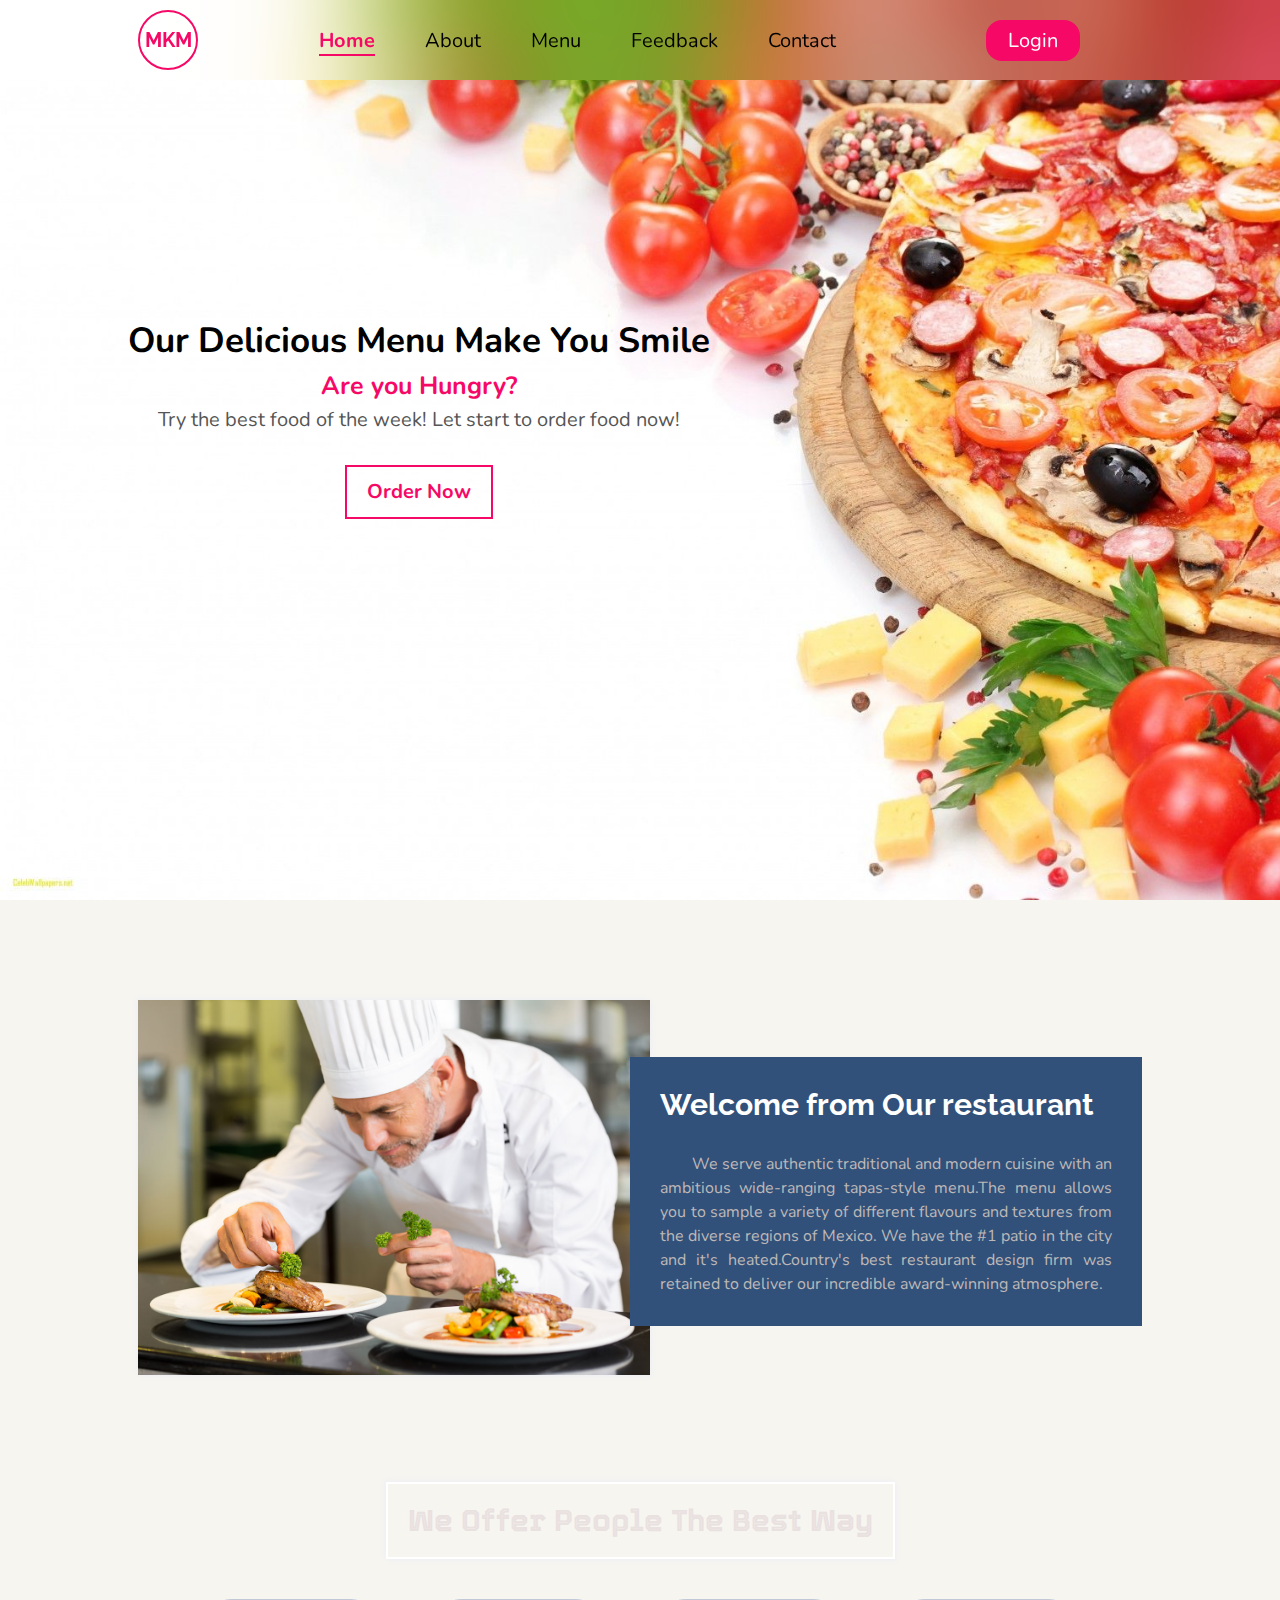
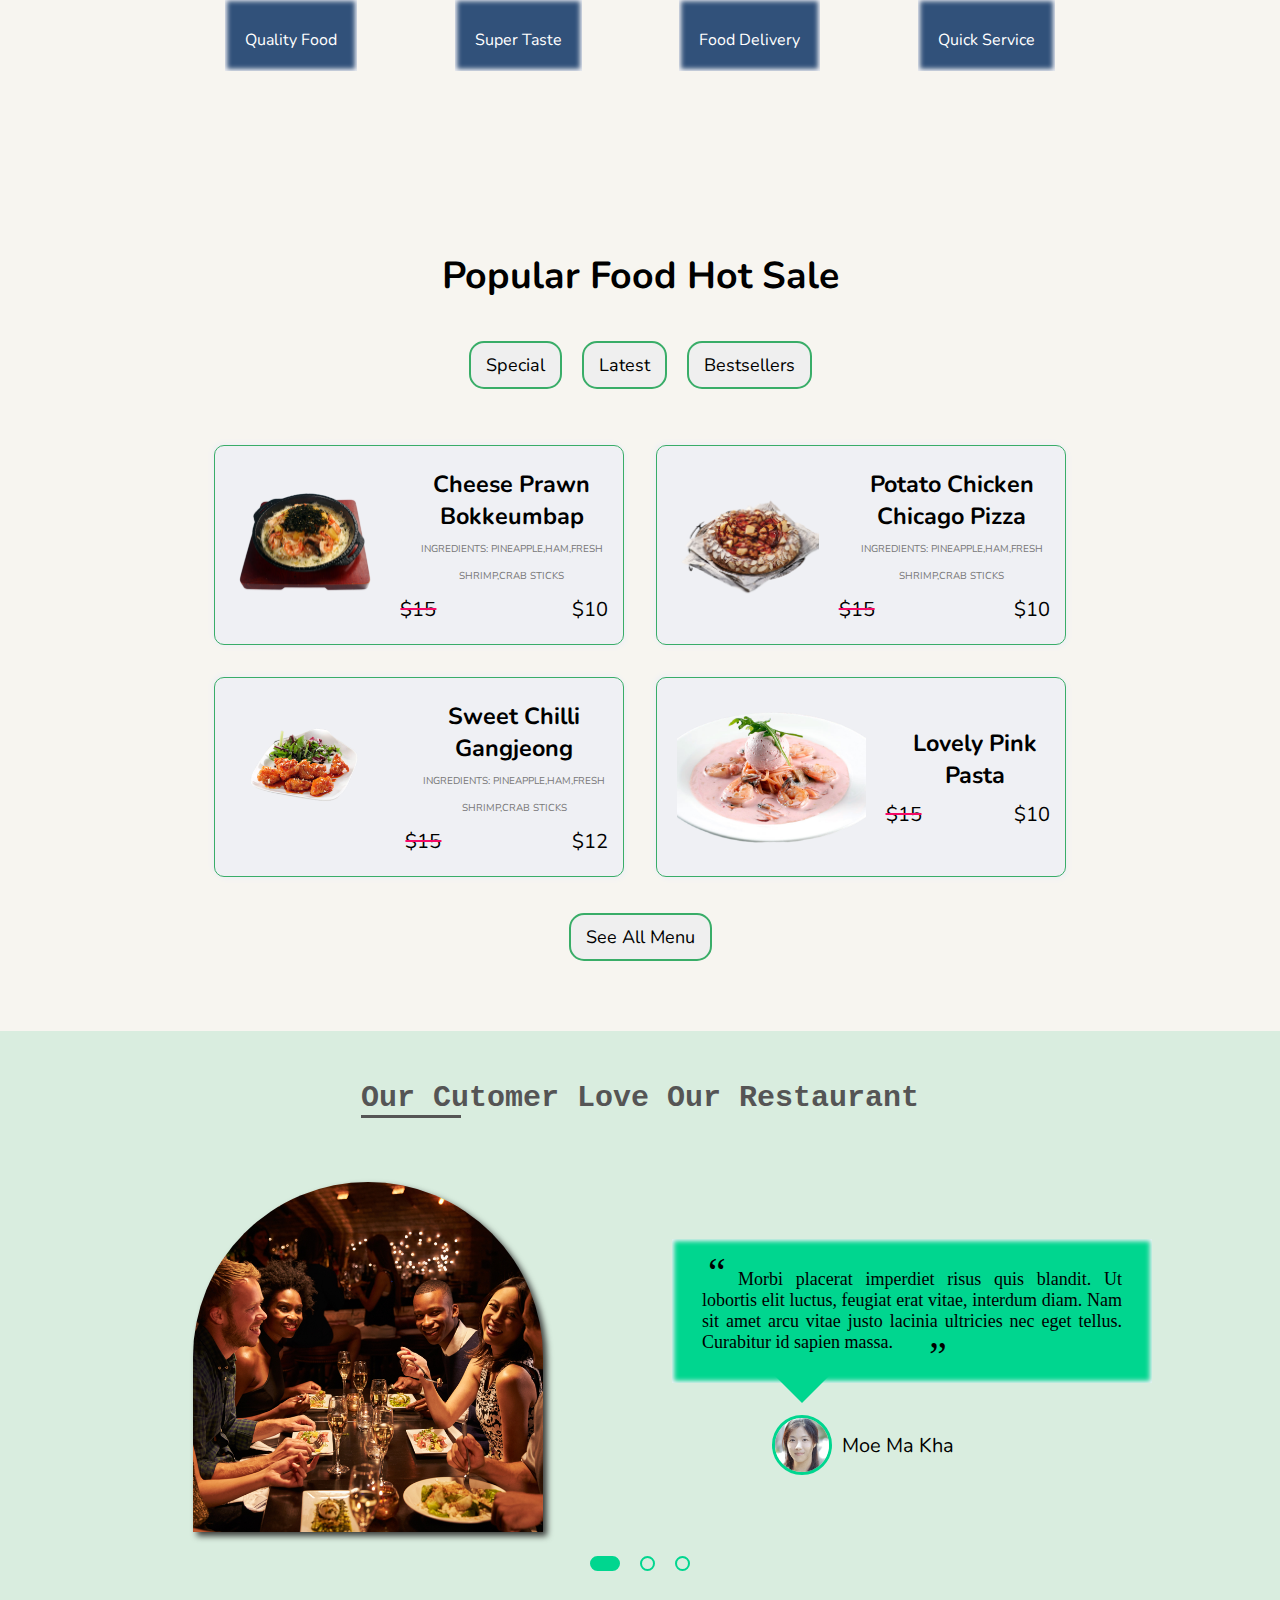
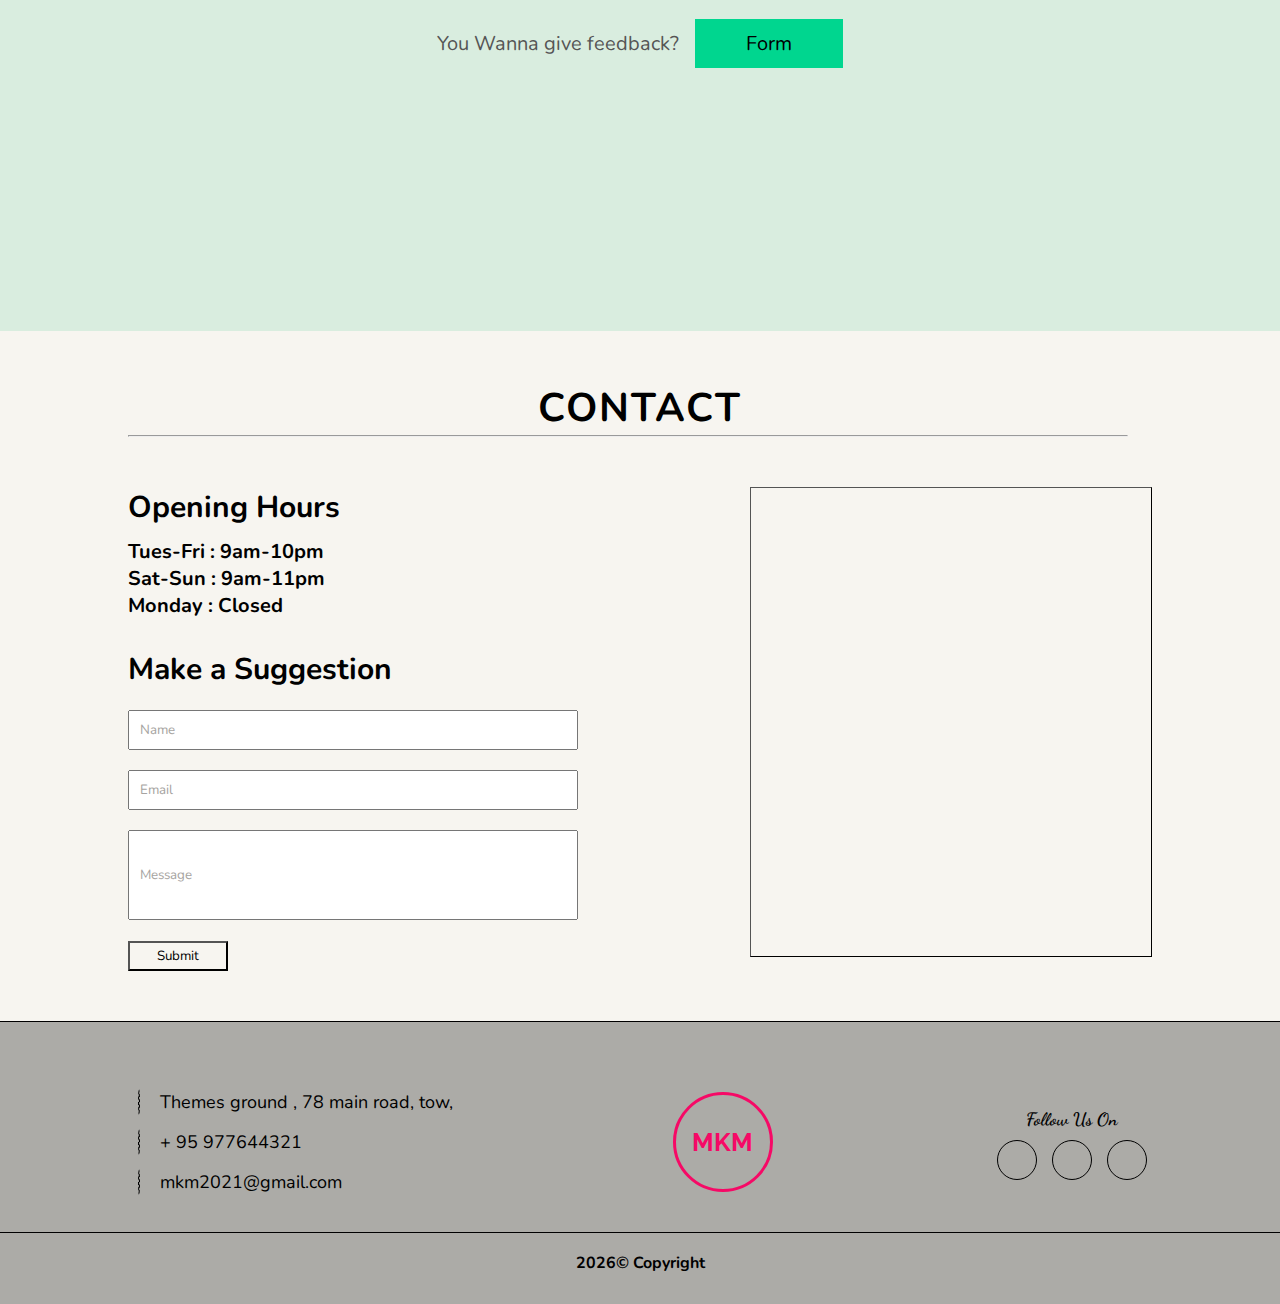
==== commit 060d08a3: "Restaurant with adding Popular and Detail Menu" ====
--- a/index.html
+++ b/index.html
@@ -11,18 +11,15 @@
     <!-- End Icon link -->
 
     <!-- Custom Css -->
-    <!-- <link rel="stylesheet" href="assest/css/login.css"> -->
-    <link rel="stylesheet" href="assest/css/style.css">
+<!-- <link rel="stylesheet" href="assest/css/login.css"> -->
+    <link rel="stylesheet" href="assest/css/_common.css">
+    <link rel="stylesheet" href="assest/css/home.css">
     <link rel="stylesheet" href="assest/css/about.css">
-    <link rel="stylesheet" href="assest/css/menu.css">
+    <link rel="stylesheet" href="assest/css/popular_menu.css">
     <link rel="stylesheet" href="assest/css/feedback.css">
-    <link rel="stylesheet" href="assest/css/contact.css">
-    
-    
-    <!-- End Custom Css -->
-
-    <title>Restaurant</title>
-    
+    <link rel="stylesheet" href="assest/css/contact.css">   
+<!-- End Custom Css -->
+    <title>Restaurant</title>    
 </head>
 <body>
 <!-- for Navbar start -->
@@ -51,7 +48,7 @@
                 </ul>
                 <div class="flex_center">
                     <div class="account flex_center">
-                        <div class="acc_login border_hover">
+                        <div class="acc_login border_hover ">
                             <!-- assest/html/next_form.html -->
                             <a href="assest/html/next_form.html" class="login"> 
                                 Login 
@@ -81,9 +78,6 @@
 
     </div> -->
 <!-- For Login Form  Include end -->
-
-<!-- Top_Btn -->
-<!-- End Top_Btn -->
 
 <!-- for Home start -->
     <section class="home_section" id="home">
@@ -164,359 +158,364 @@
     </section>
 <!-- for About end -->
 
-<!--    menu section start-->
-<section class="menu-section" id="menu">
-
-    <div class="menu-container">
-
-        <div class="row">
-            <div class="section-title">
-                <h2>Our Service</h2>
-                
-            </div>
+<!--   Popular menu section start-->
+    <section class="menu-section" id="menu">
+        <div class="container popular_menu">        
+                <div class="section-title flex_center">
+                    <h2>Popular Food Hot Sale</h2>                    
+                </div>            
+                <div class="menu-tabs flex_center">
+                    <button type="button" class="menubtn"  id="specialbtn">Special</button>
+                    <button type="button" class="menubtn"  id="latestbtn">Latest</button>
+                    <button type="button" class="menubtn" id="bestsellersbtn">Bestsellers</button>
+                </div>
+            
+        <!--  Start Menu Items-->
+                <div class="menu-box">
+
+                    <div class="card-1 d_block" id ="special">
+                        
+                        <div class="row flex_center">
+                        
+                            <div class="menu_card flex_center">
+                                <div class="menu-top flex_center">
+                                    <img src="assest/img/menu/Food/menu7.png" alt="">
+                                </div>
+                                <div class="menu-body">
+                                
+                                    <div class="menu-title">
+                                        <h3>Cheese Prawn Bokkeumbap</h3>
+
+                                        <small>INGREDIENTS: PINEAPPLE,HAM,FRESH SHRIMP,CRAB STICKS</small>
+                                    </div>
+                                    <div class="star">
+                                        
+                                        <i class="fas fa-star"></i>
+                                        <i class="fas fa-star"></i>
+                                        <i class="fas fa-star"></i>
+                                        <i class="fas fa-star"></i>
+                                        <i class="fas fa-star-half"></i>
+
+                                    </div>
+                                    <div class="menu-price">
+                                        <span>$15</span>
+                                        <span>$10</span>
+
+                                    </div>
+                                </div>
+                            </div>
+
+                            <div class="menu_card flex_center">
+                                <div class="menu-top flex_center">
+                                    <img src="assest/img/menu/Food/menu9.png" alt="">
+                                </div>
+                                <div class="menu-body">
+                                
+                                    <div class="menu-title">
+                                        <h3>Potato Chicken Chicago Pizza</h3>
+                                        <small>INGREDIENTS: PINEAPPLE,HAM,FRESH SHRIMP,CRAB STICKS</small>
+                                    </div>
+                                    <div class="star">
+                                        
+                                        <i class="fas fa-star"></i>
+                                        <i class="fas fa-star"></i>
+                                        <i class="fas fa-star"></i>
+                                        <i class="fas fa-star"></i>
+                                        <i class="fas fa-star-half"></i>
+
+                                    </div>
+                                    <div class="menu-price">
+                                        <span>$15</span>
+                                        <span>$10</span>
+
+                                    </div>
+                                </div>
+                            </div>
+                        
+                        </div>
+
+                        <div class="row flex_center">
+                        
+                            <div class="menu_card flex_center">
+                                <div class="menu-top flex_center">
+                                    <img src="assest/img/menu/Food/menu10.png" alt="">
+                                </div>
+                                <div class="menu-body">
+                                
+                                    <div class="menu-title">
+                                        <h3>Sweet Chilli Gangjeong</h3>
+                                        <small>INGREDIENTS: PINEAPPLE,HAM,FRESH SHRIMP,CRAB STICKS</small>
+                                    </div>
+                                    <div class="star">
+                                        
+                                        <i class="fas fa-star"></i>
+                                        <i class="fas fa-star"></i>
+                                        <i class="fas fa-star"></i>
+                                        <i class="fas fa-star"></i>
+                                        <i class="fas fa-star-half"></i>
+
+                                    </div>
+                                    <div class="menu-price">
+                                        <span>$15</span>
+                                        <span>$12</span>
+                                    </div>
+                                </div>
+                            </div>
+
+                            <div class="menu_card flex_center">
+                                <div class="menu-top flex_center">
+                                    <img src="assest/img/menu/Food/menu11.png" alt="">
+                                </div>
+                                <div class="menu-body">
+                                
+                                    <div class="menu-title">
+                                        <h3>Lovely Pink Pasta</h3>
+                                    </div>
+                                    <div class="star">
+                                        
+                                        <i class="fas fa-star"></i>
+                                        <i class="fas fa-star"></i>
+                                        <i class="fas fa-star"></i>
+                                        <i class="fas fa-star"></i>
+                                        <i class="fas fa-star-half"></i>
+
+                                    </div>
+                                    <div class="menu-price">
+                                        <span>$15</span>
+                                        <span>$10</span>
+
+                                    </div>
+                                </div>
+                            </div>
+                        
+                        </div>
+
+                    </div>
+
+                    <div class="card-2 d_none" id ="latest">
+                        
+                        <div class="row flex_center">
+                        
+                            <div class="menu_card flex_center">
+                                <div class="menu-top flex_center">
+                                    <img src="assest/img/menu/Food/menu12.png" alt="">
+                                </div>
+                                <div class="menu-body">
+                                
+                                    <div class="menu-title">
+                                        <h3>Spicy Squid Bokkeumbap</h3>
+                                        <small>INGREDIENTS: PINEAPPLE,HAM,FRESH SHRIMP,CRAB STICKS</small>
+                                    </div>
+                                    <div class="star">
+                                        
+                                        <i class="fas fa-star"></i>
+                                        <i class="fas fa-star"></i>
+                                        <i class="fas fa-star"></i>
+                                        <i class="fas fa-star"></i>
+                                        <i class="fas fa-star-half"></i>
+
+                                    </div>
+                                    <div class="menu-price">
+                                        <span>$15</span>
+                                        <span>$10</span>
+
+                                    </div>
+                                </div>
+                            </div>
+
+                            <div class="menu_card flex_center">
+                                <div class="menu-top flex_center">
+                                    <img src="assest/img/menu/Food/menu6.png" alt="">
+                                </div>
+                                <div class="menu-body">
+                                
+                                    <div class="menu-title">
+                                        <h3>Spicy Seafood Bokkeumbap</h3>
+                                        <small>INGREDIENTS: PINEAPPLE,HAM,FRESH SHRIMP,CRAB STICKS</small>
+                                    </div>
+                                    <div class="star">
+                                        
+                                        <i class="fas fa-star"></i>
+                                        <i class="fas fa-star"></i>
+                                        <i class="fas fa-star"></i>
+                                        <i class="fas fa-star"></i>
+                                        <i class="fas fa-star-half"></i>
+
+                                    </div>
+                                    <div class="menu-price">
+                                        <span>$15</span>
+                                        <span>$10</span>
+
+                                    </div>
+                                </div>
+                            </div>
+                        
+                        </div>
+
+                        <div class="row flex_center">
+                        
+                            <div class="menu_card flex_center">
+                                <div class="menu-top flex_center">
+                                    <img src="assest/img/menu/Food/menu1.png" alt="">
+                                </div>
+                                <div class="menu-body">
+                                
+                                    <div class="menu-title">
+                                        <h3>Riccota Garden Green</h3>
+                                        <small>INGREDIENTS: PINEAPPLE,HAM,FRESH SHRIMP,CRAB STICKS</small>
+                                    </div>
+                                    <div class="star">
+                                        
+                                        <i class="fas fa-star"></i>
+                                        <i class="fas fa-star"></i>
+                                        <i class="fas fa-star"></i>
+                                        <i class="fas fa-star"></i>
+                                        <i class="fas fa-star-half"></i>
+
+                                    </div>
+                                    <div class="menu-price">
+                                        <span>$15</span>
+                                        <span>$10</span>
+
+                                        
+                                    </div>
+                                </div>
+                            </div>
+
+                            <div class="menu_card flex_center">
+                                <div class="menu-top flex_center">
+                                    <img src="assest/img/menu/Food/menu2.png" alt="">
+                                </div>
+                                <div class="menu-body">
+                                
+                                    <div class="menu-title">
+                                        <h3>Spicy Gangjeong</h3>
+                                        <small>INGREDIENTS: PINEAPPLE,HAM,FRESH SHRIMP,CRAB STICKS</small>
+                                    </div>
+                                    <div class="star">
+                                        
+                                        <i class="fas fa-star"></i>
+                                        <i class="fas fa-star"></i>
+                                        <i class="fas fa-star"></i>
+                                        <i class="fas fa-star"></i>
+                                        <i class="fas fa-star-half"></i>
+
+                                    </div>
+                                    <div class="menu-price">
+                                        <span>$15</span>
+                                        <span>$10</span>
+                                        
+                                    </div>
+                                </div>
+                            </div>
+                        
+                        </div>
+
+                    </div>
+
+
+                    <div class="card-3 d_none" id ="bestsellers">
+                        
+                        <div class="row flex_center">
+                        
+                            <div class="menu_card flex_center">
+                                <div class="menu-top flex_center">
+                                    <img src="assest/img/menu/Food/menu10.png" alt="">
+                                </div>
+                                <div class="menu-body">
+                                
+                                    <div class="menu-title">
+                                        <h3>Chicaco Pizza</h3>
+                                        <small>INGREDIENTS: PINEAPPLE,HAM,FRESH SHRIMP,CRAB STICKS</small>
+                                    </div>
+                                    <div class="star">
+                                        
+                                        <i class="fas fa-star"></i>
+                                        <i class="fas fa-star"></i>
+                                        <i class="fas fa-star"></i>
+                                        <i class="fas fa-star"></i>
+                                        <i class="fas fa-star-half"></i>
+
+                                    </div>
+                                    <div class="menu-price">
+                                        <span>$15</span>
+                                        <span>$13</span>
+                                    </div>
+                                </div>
+                            </div>
+
+                            <div class="menu_card flex_center">
+                                <div class="menu-top flex_center">
+                                    <img src="assest/img/menu/Food/menu7.png" alt="">
+                                </div>
+                                <div class="menu-body">
+                                
+                                    <div class="menu-title">
+                                        <h3>Chicaco Pizza</h3>
+                                        <small>INGREDIENTS: PINEAPPLE,HAM,FRESH SHRIMP,CRAB STICKS</small>
+                                    </div>
+                                    <div class="star">
+                                        
+                                        <i class="fas fa-star"></i>
+                                        <i class="fas fa-star"></i>
+                                        <i class="fas fa-star"></i>
+                                        <i class="fas fa-star"></i>
+                                        <i class="fas fa-star-half"></i>
+
+                                    </div>
+                                    <div class="menu-price">
+                                        <span>$15</span>
+                                        <span>$10</span>
+
+                                        
+                                    </div>
+                                </div>
+                            </div>
+                        
+                        </div>
+
+                        <div class="row flex_center">
+                        
+                            <div class="menu_card flex_center">
+                                <div class="menu-top flex_center">
+                                    <img src="assest/img/menu/Food/menu9.png" alt="">
+                                </div>
+                                <div class="menu-body">
+                                
+                                    <div class="menu-title">
+                                        <h3>Chicaco Pizza</h3>
+                                        <small>INGREDIENTS: PINEAPPLE,HAM,FRESH SHRIMP,CRAB STICKS</small>
+                                    </div>
+                                    <div class="star">
+                                        
+                                        <i class="fas fa-star"></i>
+                                        <i class="fas fa-star"></i>
+                                        <i class="fas fa-star"></i>
+                                        <i class="fas fa-star"></i>
+                                        <i class="fas fa-star-half"></i>
+
+                                    </div>
+                                    <div class="menu-price">
+                                        <span>$15</span>
+                                        <span>$45</span>
+                                    </div>
+                                </div>
+
+                            </div>
+                        
+                        </div>
+
+                    </div>
+                    
+            
+
+                </div> 
+            <!--End Menu Items-->
+                <div class=" flex_center ">
+                    <button type="button" class="menubtn" id="menubtn"><a href="assest/html/menu.html">See All Menu</a> </button>
+                </div>
         </div>
-        <div class="row">
-            <div class="menu-tabs">
-
-                <button type="button" class="menu-tab-item"  id="foodbtn"><i class="fas fa-utensils"></i> Food</button>
-                <button type="button" class="menu-tab-item"  id="cakebtn"><i class="fas fa-pizza-slice"></i> Cake</button>
-                <button type="button" class="menu-tab-item" id="drinkbtn"><i class="fas fa-cocktail"></i> Drink</button>
-
-            </div>
-        </div>
-<!--        Start Menu Items-->
-        <div class="menu-box">
-            <div class="cards" id="food">
-
-        
-                <div class="card-box">
-
-                    <div class="card_image_container">
-                        <img src="./assest/img/menu/1.jpg" class="image">
-                    </div>
-                    <div class="card_content">
-                    <p class="text--medium">
-                        Cheese Burger
-                    </p>
-                    </div>
-                    <div class="card_info">
-                        <p class="text--medium dollor">$8</p>
-                        <button class="cartbtn"><i class="fa fa-cart-plus "></i></button>
-                    </div>
-
-                </div>
-        
-                <div class="card-box">
-
-                     <div class="card_image_container">
-                        <img src="./assest/img/menu/2.jpg" class="image">
-                </div>
-                <div class="card_content">
-                    <p class="text--medium">
-                        Hawaiian Pizza
-                    </p>
-                </div>
-                <div class="card_info">
-                    <p class="text--medium dollor">$12</p>
-                    <button class="cartbtn"><i class="fa fa-cart-plus "></i></button>
-                </div>
-
-                </div>
-
-                <div class="card-box">
-
-                    <div class="card_image_container">
-                        <img src="./assest/img/menu/3.jpg" class="image">
-                    </div>
-                    <div class="card_content">
-                         <p class="text--medium">
-                            Fried Salt Crisp Chicken
-                        </p>
-                    </div>
-                    <div class="card_info">
-                        <p class="text--medium dollor">$12</p>
-                         <button class="cartbtn"><i class="fa fa-cart-plus "></i></button>
-                    </div>
-
-                </div>
-
-
-                <div class="card-box">
-
-                    <div class="card_image_container">
-                     <img src="./assest/img/menu/4.jpg" class="image">
-            </div>
-            <div class="card_content">
-                <p class="text--medium">
-                    Nuggets
-                </p>
-            </div>
-            <div class="card_info">
-                <p class="text--medium dollor">$10</p>
-                <button class="cartbtn"><i class="fa fa-cart-plus "></i></button>
-            </div>
-
-        </div>
-
-        <div class="card-box">
-
-            <div class="card_image_container">
-                <img src="./assest/img/menu/5.jpg" class="image">
-            </div>
-            <div class="card_content">
-                <p class="text--medium">
-                     Beef Steak
-                </p>
-            </div>
-            <div class="card_info">
-                <p class="text--medium dollor">$18</p>
-                <button class="cartbtn"><i class="fa fa-cart-plus "></i></button>
-            </div>
-
-        </div>
-
-
-        <div class="card-box">
-
-            <div class="card_image_container">
-                <img src="./assest/img/menu/6.png" class="image">
-            </div>
-            <div class="card_content">
-                <p class="text--medium">
-                    Burbecue
-                </p>
-            </div>
-            <div class="card_info">
-                <p class="text--medium dollor">$21</p>
-                <button class="cartbtn"><i class="fa fa-cart-plus "></i></button>
-            </div>
-
-        </div>
-
-    </div>
-
-
-        <div class="cards" id="cake"> 
-
-        
-            <div class="card-box">
-    
-                <div class="card_image_container">
-                    <img src="./assest/img/menu/cake1.jpg" class="image">
-                </div>
-                <div class="card_content">
-                    <p class="text--medium">
-                        Cake Item
-                    </p>
-                </div>
-                <div class="card_info">
-                    <p class="text--medium dollor">$8</p>
-                    <p class="card_price text-medium"><a href="#"> <i class="fa fa-cart-plus"></i></a></p>
-                </div>
-    
-            </div>
-            
-            <div class="card-box">
-    
-                <div class="card_image_container">
-                    <img src="./assest/img/menu/cake2.jpg" class="image">
-                </div>
-                <div class="card_content">
-                    <p class="text--medium">
-                        Cake Item
-                    </p>
-                </div>
-                <div class="card_info">
-                    <p class="text--medium dollor">$18</p>
-                    <p class="card_price text-medium"><a href="#"> <i class="fa fa-cart-plus"></i></a></p>
-                </div>
-    
-            </div>
-    
-    
-            <div class="card-box">
-    
-                <div class="card_image_container">
-                    <img src="./assest/img/menu/cake3.jpg" class="image">
-                </div>
-                <div class="card_content">
-                    <p class="text--medium">
-                        Cake Item
-                    </p>
-                </div>
-                <div class="card_info">
-                    <p class="text--medium dollor">$11</p>
-                    <p class="card_price text-medium"><a href="#"> <i class="fa fa-cart-plus"></i></a></p>
-                </div>
-    
-            </div>
-
-            <div class="card-box">
-    
-                <div class="card_image_container">
-                    <img src="./assest/img/menu/cake4.jpg" class="image">
-                </div>
-                <div class="card_content">
-                    <p class="text--medium">
-                        Cake Item
-                    </p>
-                </div>
-                <div class="card_info">
-                    <p class="text--medium dollor">$8</p>
-                    <p class="card_price text-medium"><a href="#"> <i class="fa fa-cart-plus"></i></a></p>
-                </div>
-    
-            </div>
-
-            <div class="card-box">
-    
-                <div class="card_image_container">
-                    <img src="./assest/img/menu/cake5.jpg" class="image">
-                </div>
-                <div class="card_content">
-                    <p class="text--medium">
-                        Cake Item
-                    </p>
-                </div>
-                <div class="card_info">
-                    <p class="text--medium dollor">$8</p>
-                    <p class="card_price text-medium"><a href="#"> <i class="fa fa-cart-plus"></i></a></p>
-                </div>
-    
-            </div>
-
-            <div class="card-box">
-    
-                <div class="card_image_container">
-                    <img src="./assest/img/menu/cake6.jpg" class="image">
-                </div>
-                <div class="card_content">
-                    <p class="text--medium">
-                        Cake Item
-                    </p>
-                </div>
-                <div class="card_info">
-                    <p class="text--medium dollor">$8888</p>
-                    <p class="card_price text-medium"><a href="#"> <i class="fa fa-cart-plus"></i></a></p>
-                </div>
-    
-            </div>
-    
-            
-    </div>
-
-        <div class="cards" id="drink">
-
-
-            <div class="card-box">
-
-                <div class="card_image_container">
-                    <img src="./assest/img/menu/drink1.jpg" class="image">
-                </div>
-                <div class="card_content">
-                    <p class="text--medium">
-                        Drink Item
-                    </p>
-                </div>
-                <div class="card_info">
-                    <p class="text--medium dollor">$6</p>
-                    <p class="card_price text-medium"><a href="#"> <i class="fa fa-cart-plus"></i></a></p>
-                </div>
-
-            </div>
-
-            <div class="card-box">
-
-                <div class="card_image_container">
-                    <img src="./assest/img/menu/drink2.jpg" class="image">
-                </div>
-                <div class="card_content">
-                    <p class="text--medium">
-                        Drink Item
-                    </p>
-                </div>
-                <div class="card_info">
-                    <p class="text--medium dollor">$12</p>
-                    <p class="card_price text-medium"><a href="#"> <i class="fa fa-cart-plus"></i></a></p>
-                </div>
-
-            </div>
-
-            <div class="card-box">
-
-                <div class="card_image_container">
-                    <img src="./assest/img/menu/drink3.jpg"class="image">
-                </div>
-                <div class="card_content">
-                    <p class="text--medium">
-                        Drink Item
-                    </p>
-                </div>
-                <div class="card_info">
-                    <p class="text--medium dollor">$5</p>
-                    <p class="card_price text-medium"><a href="#"> <i class="fa fa-cart-plus"></i></a></p>
-                </div>
-
-            </div>
-
-            <div class="card-box">
-
-                <div class="card_image_container">
-                    <img src="./assest/img/menu/drink4.jpg" class="image">
-                </div>
-                <div class="card_content">
-                    <p class="text--medium">
-                        Drink Item
-                    </p>
-                </div>
-                <div class="card_info">
-                    <p class="text--medium dollor">$3</p>
-                    <p class="card_price text-medium"><a href="#"> <i class="fa fa-cart-plus"></i></a></p>
-                </div>
-
-            </div>
-
-
-            <div class="card-box">
-
-                <div class="card_image_container">
-                    <img src="./assest/img/menu/drink5.jpg" class="image">
-                </div>
-                <div class="card_content">
-                    <p class="text--medium">
-                        Drink Item
-                    </p>
-                </div>
-                <div class="card_info">
-                    <p class="text--medium dollor">$18</p>
-                    <p class="card_price text-medium"><a href="#"> <i class="fa fa-cart-plus"></i></a></p>
-                </div>
-
-            </div>
-
-
-            <div class="card-box">
-
-                <div class="card_image_container">
-                    <img src="./assest/img/menu/drink6.jpg" class="image">
-                </div>
-                <div class="card_content">
-                    <p class="text--medium">
-                        Drink Item
-                    </p>
-                </div>
-                <div class="card_info">
-                    <p class="text--medium dollor">$8</p>
-                    <p class="card_price text-medium"><a href="#"> <i class="fa fa-cart-plus"></i></a></p>
-                </div>
-
-            </div>  
-        </div> 
-    </div> 
-        <!--End Menu Items-->
-
-    </div>
-</section>
+    </section>
 <!--Menu Section End-->
 
 <!-- for feedback start -->
@@ -633,7 +632,8 @@
                 <div class="feedback_btn flex_center">
                     <span>You Wanna give feedback?</span>
                      <button class="feedback_form_btn"> 
-                         <a href="#feedback"> Form </a>
+                         <a href="assest/html/survey.html
+                         "> Form </a>
                     </button>
                 </div>
             </div>
@@ -708,16 +708,19 @@
             <span class="copy_hr"> </span>
             <small class="copyright">
                 <span id="year"></span>&copy; Copyright
-            </small>            
+            </small> 
+            <i class="fas fa-chevron-circle-up" onclick="topFunction()" id="mybtn"></i>           
         </div>
     </footer>
 <!-- End Footer -->
 
 <!-- Min Js File -->
-<!-- <script src="assest/js/form.js"> </script> -->
+
 <script type="text/javascript" src="assest/js/include.js"> </script>
+<script type="text/javascript" src="assest/js/changeAcc.js"> </script>
 <script  type="text/javascript" src="assest/js/custom.js"></script>
-<script  type="text/javascript" src="assest/js/menu.js"></script>
-
+<script  type="text/javascript" src="assest/js/popular_menu.js"></script>
+
+<!-- , https://www.pngkey.com/search.html? ,Pngwing , Png tree website for img-->
 </body>
 </html> --- a/assest/css/login.css
+++ b/assest/css/login.css
@@ -26,9 +26,10 @@
     justify-content: center;
     align-items: center;
 }
-.login_form a, .singup_form a{
+.login_form a, .singup_form a ,.singup_link small{
     text-decoration: none;
     color:#31517A;
+    cursor:pointer;
 }
 #password{
     position: relative !important;
--- a/assest/css/_common.css
+++ b/assest/css/_common.css
@@ -0,0 +1,147 @@
+/* Google Font */
+@import url('https://fonts.googleapis.com/css2?family=Raleway:ital,wght@0,100;0,300;0,500;0,600;0,800;1,600&display=swap');
+@import url('https://fonts.googleapis.com/css2?family=Nunito:wght@200;300;400;600;700;800&family=Raleway:ital,wght@0,100;0,300;0,500;0,600;0,800;1,600&display=swap');
+@import url('https://fonts.googleapis.com/css2?family=Tourney:wght@300;400;600&family=Zen+Tokyo+Zoo&display=swap');
+/* for all Element */
+
+    html{
+        width:100%;
+        overflow-x:hidden;
+        scroll-behavior: smooth;
+    }
+    body{
+        width: 100%;
+        font-size: 20px;
+        overflow-x:hidden;
+        /*  */
+    }
+    *{
+        margin: 0; padding: 0;
+        box-sizing: border-box;
+        font-family:'Nunito', sans-serif;
+    }
+    section{
+        width:100%;
+    }
+    .container{
+        width:80%;
+        margin:0 auto;
+    }
+    a{
+        text-decoration: none;
+        color:var(--text-black-900) ;
+    }
+    li{
+        list-style-type: none;
+    }
+    .flex_center{
+        display: flex;
+        justify-content: center;
+        align-items: center;
+    }
+    .d_block{ display: block;}
+    .d_none{ display: none;}
+/* Custom Css */
+    :root{
+        --bg-black-50:#eff0f4;
+        --text-black-900:#000000;
+        --text-black-700:#555555;
+        --black:#000030;
+        --white:#ffffff;
+        --pink:#F60966;
+        --black-blue:#31517A;
+        --orange:#f7a610;
+        --soft-green:#00D68F;
+        --outer-shadow: 2px 2px 5px var(--bg-black-50),
+                        -2px -2px 5px var(--bg-black-50);
+        --inner-shadow:inset 2px 2px 5px var(--bg-black-50),
+                        inset -2px -2px 5px var(--bg-black-50);
+    }
+
+    
+/* Navbar Section */
+
+    .navbar_section{
+        width:100%;
+        position:absolute;
+        /* background-color: var(--white); */
+        backdrop-filter: blur(50px);
+        z-index:100;
+    }
+    .navbar{
+        display: flex;
+        justify-content: space-between;
+        align-items: center;
+        padding: 10px; 
+        /* Customize padding as you like */
+
+    }
+    .navbar_brand{
+        width: 60px;
+        height: 60px;
+        border: 2px solid var(--pink);
+        border-radius: 50%;
+    }
+    .navbar_brand a{
+        color:var(--pink);
+        font-weight: bold;
+        font-family:'Raleway',sans-serif;
+    }
+    .navbar_menu{    }
+    .navbar_item{
+        margin-right: 30px;
+        padding: 5px 10px;
+    }
+    .navbar_item a{ }
+    .navbar_link{    } 
+    
+    .active{
+        color:var(--pink);
+        border-bottom: 1px solid var(--pink);
+        font-weight: bold;
+        border-bottom: 2px solid var(--pink);
+    }
+
+    .account{ }
+    .acc_login{
+        border: 2px solid var(--pink);
+        padding: 5px 20px;
+        border-radius: 16px;
+        text-align: center;
+        background-color: var(--pink);
+    }
+    .login{  color:var(--white);  }
+    .user_img{
+        border: 1px solid var(--black);
+        width: 40px;
+        height: 40px;
+        border-radius: 50%;
+        display: inline-block;
+        margin-right: 5px;
+        text-align: center;
+        background-color: var(--text-black-900);
+    }
+    .user_img i{
+        line-height: 2;
+        color: var(--bg-black-50);
+    }
+
+    .cart{
+        border-left: 1px solid var(--black);
+        border-right: 1px solid var(--black);
+        margin:0px 10px;
+        padding:0px 20px;
+        position:relative;
+    }
+    .cart i{ color:var(--pink);}
+    .cart:active i{ color:var(--text-black-900)}
+
+    .badge{
+        position: absolute;
+        padding:2px;
+        top:-18px;
+        font-size: 14px;
+        font-weight: bold;
+    }
+
+/* End Navbar Section */
--- a/assest/css/home.css
+++ b/assest/css/home.css
@@ -0,0 +1,53 @@
+
+
+/* Start HOme Section */
+    .home_section{
+        width: 100%; 
+        height: 100vh;
+        background:url('../img/home/home_bg_2.jpg');
+        background-size: cover;
+        background-attachment: fixed;
+        background-position:left center;
+    }
+    .home{
+        height:100vh;
+        justify-content: flex-start !important;
+    }
+    .home_item{
+        line-height: 1.5;
+        text-align: center;
+        height: 30%;
+    }
+
+    .home_text{ margin-bottom: 30px;}
+    .home_text p:first-child{
+        color: var(--text-black-900);
+        font-weight: bold;
+        font-size: 35px;
+    }
+    .home_text p:nth-child(even){
+        color: var(--pink);
+        font-size: 25px;
+        font-weight: bold;
+    }
+    .home_text p:last-child{
+        color: var(--text-black-700);
+    }
+
+    .order_btn{
+        display: inline-block;
+        border: 2px solid var(--pink);
+        padding:10px 20px;
+    }
+    .order_btn a{ font-weight: bold; color:var(--pink);}
+
+    /* for Login btn and Order now Btn */
+    .border_hover:hover{
+        background-color: var(--pink);
+        transition: background-color 1s;
+    }
+    .border_hover:hover a{ color:var(--white);}
+    .border_hover:active {
+        margin-top:-5px;
+    }
+/* End HOme Section */--- a/assest/css/popular_menu.css
+++ b/assest/css/popular_menu.css
@@ -0,0 +1,98 @@
+.popular_menu{ padding:50px 0;}
+.section-title{
+
+    /* margin-top: 30px; */
+    font-size:25px;
+
+    text-decoration-style: italic;
+}
+.menu-tabs{ margin:20px 0;}
+.menubtn{
+
+    font-size: 18px;
+    color: var(--text-black-900);
+
+    border: 2px solid #39ad68;
+    border-radius: 15px;
+
+    margin: 20px 10px;
+    padding: 10px 15px;
+
+    cursor: pointer;
+}
+.menubtn:hover{
+
+    background-color:#39ad68 ;
+    color: var(--white);
+    transform: scale(.9);
+}
+
+.menu_card{
+
+    width: 40%;
+    height: 200px;
+
+    border-radius: 10px;
+    border: 1px solid #39ad68;
+    box-shadow:var(--outer-shadow);
+    background-color: var(--bg-black-50);
+
+    margin: 1rem;
+}
+.menu_card .menu-top{
+
+    width: 200px;
+    height: 150px;
+
+    margin: 10px 20px;
+}
+.menu_card .menu-top img{
+
+    width: 100%;
+    
+}
+.menu_card .menu-body{
+
+    text-align: center;
+
+}
+.menu_card .menu-body .menu-title{
+
+}
+.menu_card .menu-body .menu-title small{
+
+    font-size: 10px;
+    text-transform: capitalize;
+    /*line-height: 1px;*/
+    color: #777;
+}
+.menu_card .menu-body .star{
+
+     font-size: 15px;
+     margin: 10px;
+    color: yellow;
+}
+.menu_card .menu-body .menu-price{
+
+    display: flex;
+    justify-content: space-between;
+    align-items: center;
+}
+.menu-price span:first-child{
+
+    text-decoration: line-through var(--pink);
+
+}
+
+.menu-price span:last-child{
+
+    margin-right: 15px;
+
+}
+
+.menu_card:hover{
+
+    transform: scale(1.1);
+    background-color:#39ad68 ;
+    color: #f0f0f0;
+}--- a/assest/css/contact.css
+++ b/assest/css/contact.css
@@ -61,14 +61,14 @@
 	height: 90px;
 }
 
-.form input::placeholder{
-	font-family: 'Courgette', cursive;
+.contact-div .form input::placeholder{
+	/* font-family: 'Courgette', cursive; */
 	padding:10px;
 	color: var(--plchld-col);
 }
 
 .btn{
-	font-family: 'Courgette', cursive;
+	/* font-family: 'Courgette', cursive; */
 	width: 100px;
 	height: 30px;
 	background-color: transparent;
@@ -183,3 +183,25 @@
 	/* background-color: rgba(0,0,0,0.3); */
 }
 
+/*Start btntop */
+#mybtn {
+	display: none;
+	position: fixed;
+	bottom: 20px;
+	right: 40px;
+	z-index: 99;
+	font-size: 50px;
+	border: none;
+	outline: none;
+	color: deeppink;
+	cursor: pointer;
+	padding: 15px;
+	border-radius: 4px;
+  }
+
+  #mybtn:hover {
+	color: hotpink;
+  }
+/* End btntop */
+
+
